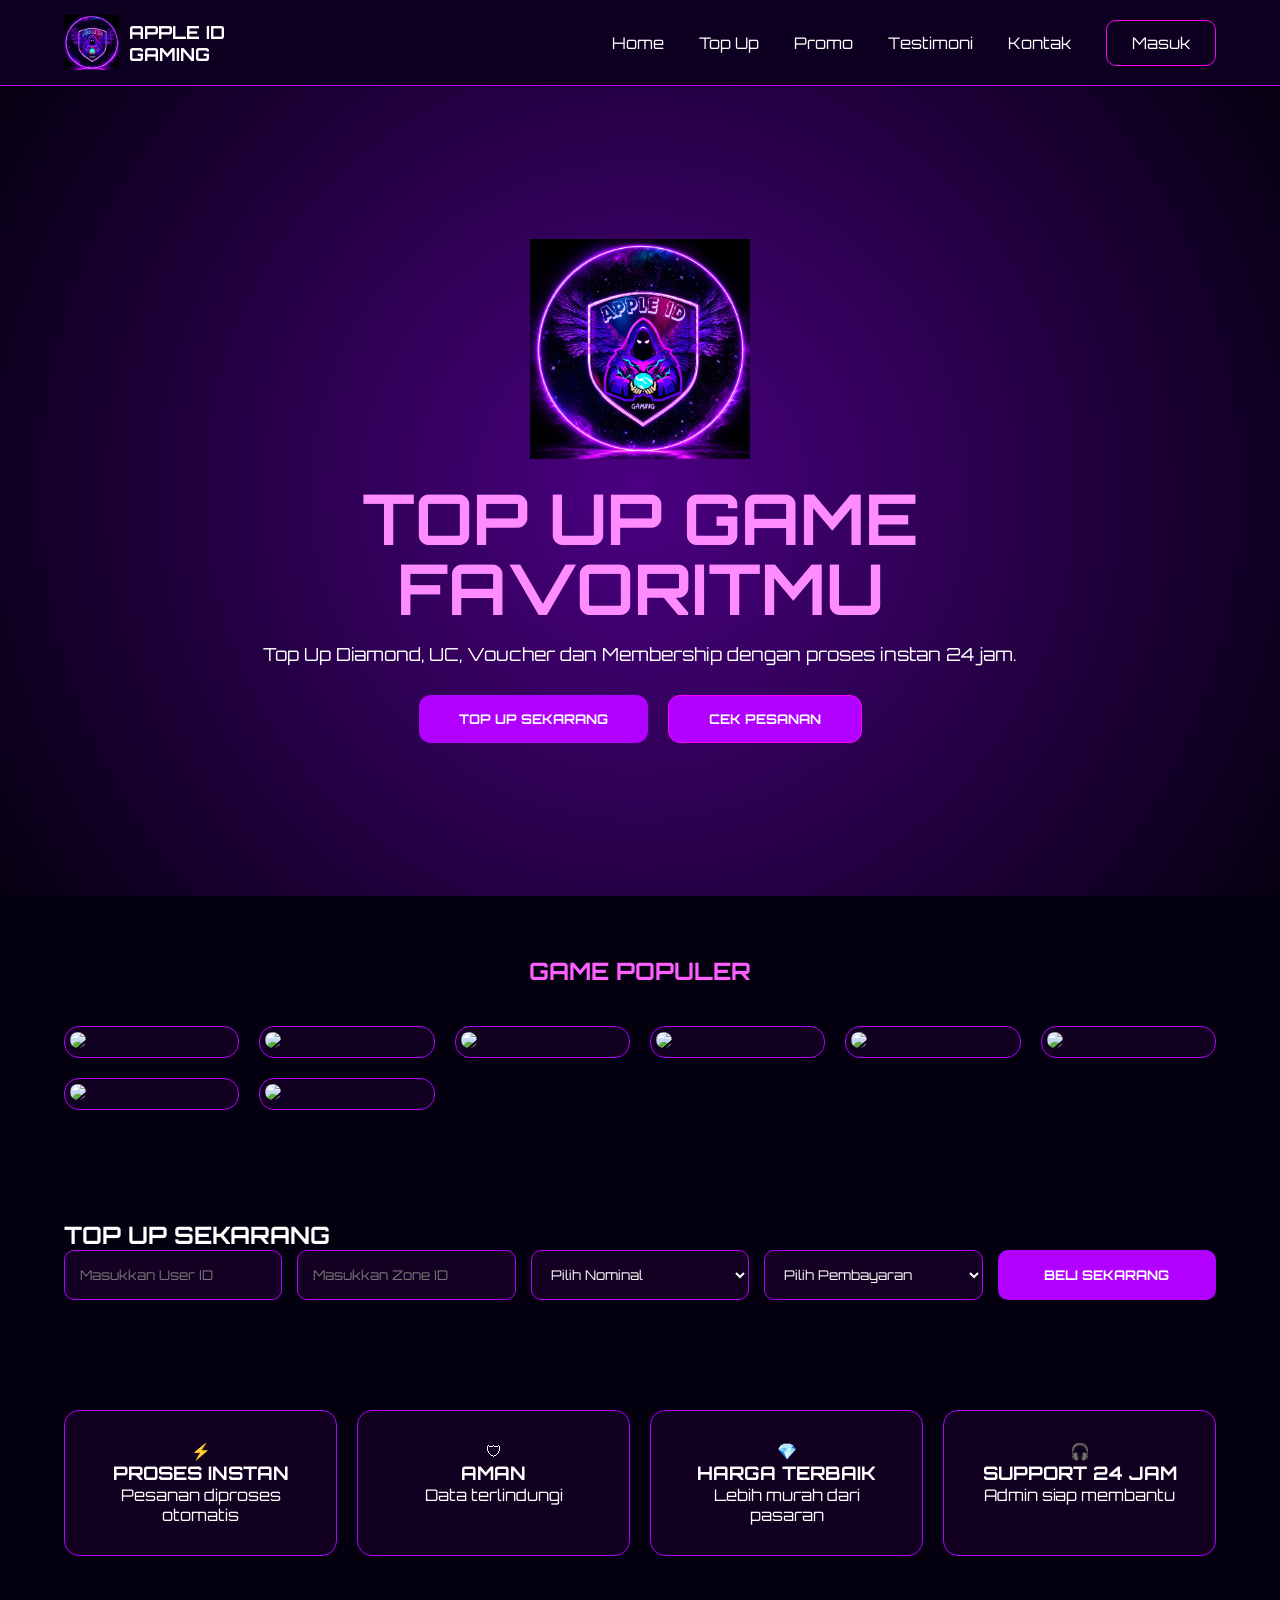
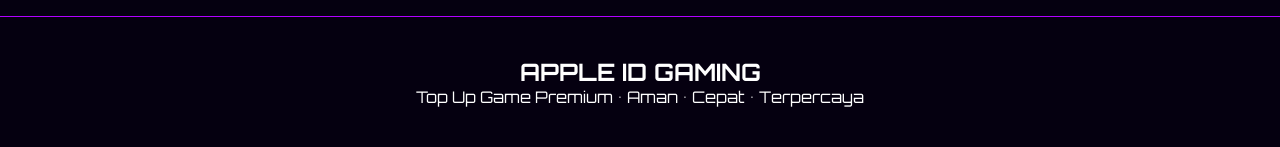
==== index.html @ e7bb49c7 "Add alt attributes to images for accessibility" ====
<!DOCTYPE html>
<html lang="id">
<head>
<meta charset="UTF-8">
<meta name="viewport" content="width=device-width, initial-scale=1.0">

<title>Apple ID Gaming</title>

<link rel="stylesheet" href="style.css">

<link href="https://fonts.googleapis.com/css2?family=Orbitron:wght@400;600;700&display=swap" rel="stylesheet">
</head>

<body>

<header>

<div class="logo">
<img src="images/logo.png" alt="Apple ID Gaming">
<span>APPLE ID<br>GAMING</span>
</div>

<nav id="menu">

<a href="#">Home</a>
<a href="#game">Top Up</a>
<a href="#promo">Promo</a>
<a href="#testimoni">Testimoni</a>
<a href="#kontak">Kontak</a>

<a href="login.html" class="login-btn">
Masuk
</a>

</nav>

<div class="hamburger" id="hamburger">
☰
</div>

</header>
<section class="hero">

<div class="hero-bg"></div>

<div class="hero-content">

<img src="images/logo.png" class="hero-logo" alt="Apple ID Gaming">

<h1>
TOP UP GAME<br>
FAVORITMU
</h1>

<p>
Top Up Diamond, UC, Voucher dan Membership
dengan proses instan 24 jam.
</p>

<div class="hero-btn">
<button onclick="location.href='#game'">
TOP UP SEKARANG
</button>

<button class="secondary">
CEK PESANAN
</button>
</div>

</div>

</section>


</div>

</section>

<section id="game" class="game-section">

<h2>GAME POPULER</h2>

<div class="game-grid">

<div class="game-card">
<img src="images/mlbb.jpg">
</div>

<div class="game-card">
<img src="images/ff.jpg">
</div>

<div class="game-card">
<img src="images/pubg.jpg">
</div>

<div class="game-card">
<img src="images/hok.jpg">
</div>

<div class="game-card">
<img src="images/valorant.jpg">
</div>

<div class="game-card">
<img src="images/genshin.jpg">
</div>

<div class="game-card">
<img src="images/codm.jpg">
</div>

<div class="game-card">
<img src="images/arena.jpg">
</div>

</div>

</section>

<section class="topup-box">

<h2>TOP UP SEKARANG</h2>

<form>

<input type="text" placeholder="Masukkan User ID">

<input type="text" placeholder="Masukkan Zone ID">

<select>
<option>Pilih Nominal</option>
<option>86 Diamond</option>
<option>172 Diamond</option>
<option>257 Diamond</option>
</select>

<select>
<option>Pilih Pembayaran</option>
<option>DANA</option>
<option>OVO</option>
<option>QRIS</option>
<option>Gopay</option>
</select>

<button type="submit">
BELI SEKARANG
</button>

</form>

</section>

<section class="features">

<div class="feature">
⚡
<h3>PROSES INSTAN</h3>
<p>Pesanan diproses otomatis</p>
</div>

<div class="feature">
🛡
<h3>AMAN</h3>
<p>Data terlindungi</p>
</div>

<div class="feature">
💎
<h3>HARGA TERBAIK</h3>
<p>Lebih murah dari pasaran</p>
</div>

<div class="feature">
🎧
<h3>SUPPORT 24 JAM</h3>
<p>Admin siap membantu</p>
</div>

</section>

<footer>

<h2>APPLE ID GAMING</h2>

<p>
Top Up Game Premium • Aman • Cepat • Terpercaya
</p>

</footer>

<script>

const hamburger =
document.getElementById("hamburger");

const menu =
document.getElementById("menu");

hamburger.onclick = () =>{
menu.classList.toggle("active");
}

</script>

</body>
</html>
---- style.css ----
*{
margin:0;
padding:0;
box-sizing:border-box;
font-family:'Orbitron',sans-serif;
}

body{
background:#050010;
color:white;
overflow-x:hidden;
}

header{
position:sticky;
top:0;
z-index:999;
display:flex;
justify-content:space-between;
align-items:center;
padding:15px 5%;
background:rgba(15,0,35,.95);
backdrop-filter:blur(10px);
border-bottom:1px solid #b100ff;
}

.logo{
display:flex;
align-items:center;
gap:10px;
}

.logo img{
width:55px;
}

.logo span{
font-size:18px;
font-weight:700;
}

nav{
display:flex;
gap:35px;
align-items:center;
}

nav a{
text-decoration:none;
color:white;
transition:.3s;
}

nav a:hover{
color:#ff4dff;
}

.login-btn{
padding:12px 25px;
border:1px solid #ff00ff;
border-radius:10px;
}

.hero{
min-height:90vh;
display:flex;
justify-content:center;
align-items:center;
text-align:center;
padding:50px;
background:
radial-gradient(circle,#4b0082,#050010);
}

.hero-logo{
width:220px;
margin-bottom:20px;
}

.hero h1{
font-size:70px;
line-height:1;
color:#ff8cff;
}

.hero p{
margin-top:20px;
font-size:18px;
}

.hero-btn{
margin-top:30px;
display:flex;
gap:20px;
justify-content:center;
flex-wrap:wrap;
}

.hero button{
padding:15px 40px;
border:none;
border-radius:12px;
cursor:pointer;
background:#b100ff;
color:white;
font-weight:bold;
}

.secondary{
background:transparent;
border:1px solid #ff00ff !important;
}

.game-section{
padding:60px 5%;
}

.game-section h2{
text-align:center;
margin-bottom:40px;
color:#ff5fff;
}

.game-grid{
display:grid;
grid-template-columns:
repeat(auto-fit,minmax(150px,1fr));
gap:20px;
}

.game-card{
background:#120020;
padding:5px;
border-radius:15px;
border:1px solid #b100ff;
transition:.3s;
}

.game-card:hover{
transform:translateY(-8px);
box-shadow:0 0 20px #b100ff;
}

.game-card img{
width:100%;
border-radius:10px;
}

.topup-box{
padding:50px 5%;
}

.topup-box form{
display:grid;
grid-template-columns:
repeat(auto-fit,minmax(200px,1fr));
gap:15px;
}

.topup-box input,
.topup-box select{
padding:15px;
background:#130022;
border:1px solid #b100ff;
color:white;
border-radius:10px;
}

.topup-box button{
background:#b100ff;
border:none;
color:white;
font-weight:bold;
border-radius:10px;
cursor:pointer;
}

.features{
padding:60px 5%;
display:grid;
grid-template-columns:
repeat(auto-fit,minmax(250px,1fr));
gap:20px;
}

.feature{
background:#120020;
padding:30px;
border-radius:15px;
border:1px solid #b100ff;
text-align:center;
}

footer{
padding:40px;
text-align:center;
border-top:1px solid #b100ff;
}

.login-container{
height:100vh;
display:flex;
justify-content:center;
align-items:center;
}

.login-box{
width:400px;
max-width:90%;
background:#120020;
padding:40px;
border-radius:20px;
border:1px solid #b100ff;
}

.login-box form{
display:flex;
flex-direction:column;
gap:15px;
margin-top:20px;
}

.login-box input{
padding:15px;
background:#090012;
border:1px solid #b100ff;
color:white;
border-radius:10px;
}

.login-box button{
padding:15px;
background:#b100ff;
border:none;
color:white;
font-weight:bold;
border-radius:10px;
}

.hamburger{
display:none;
font-size:30px;
cursor:pointer;
}

@media(max-width:768px){

.hamburger{
display:block;
}

nav{
position:absolute;
top:80px;
left:0;
width:100%;
background:#10001f;
flex-direction:column;
padding:20px;
display:none;
}

nav.active{
display:flex;
}

.hero h1{
font-size:42px;
}

.hero-logo{
width:150px;
}

}
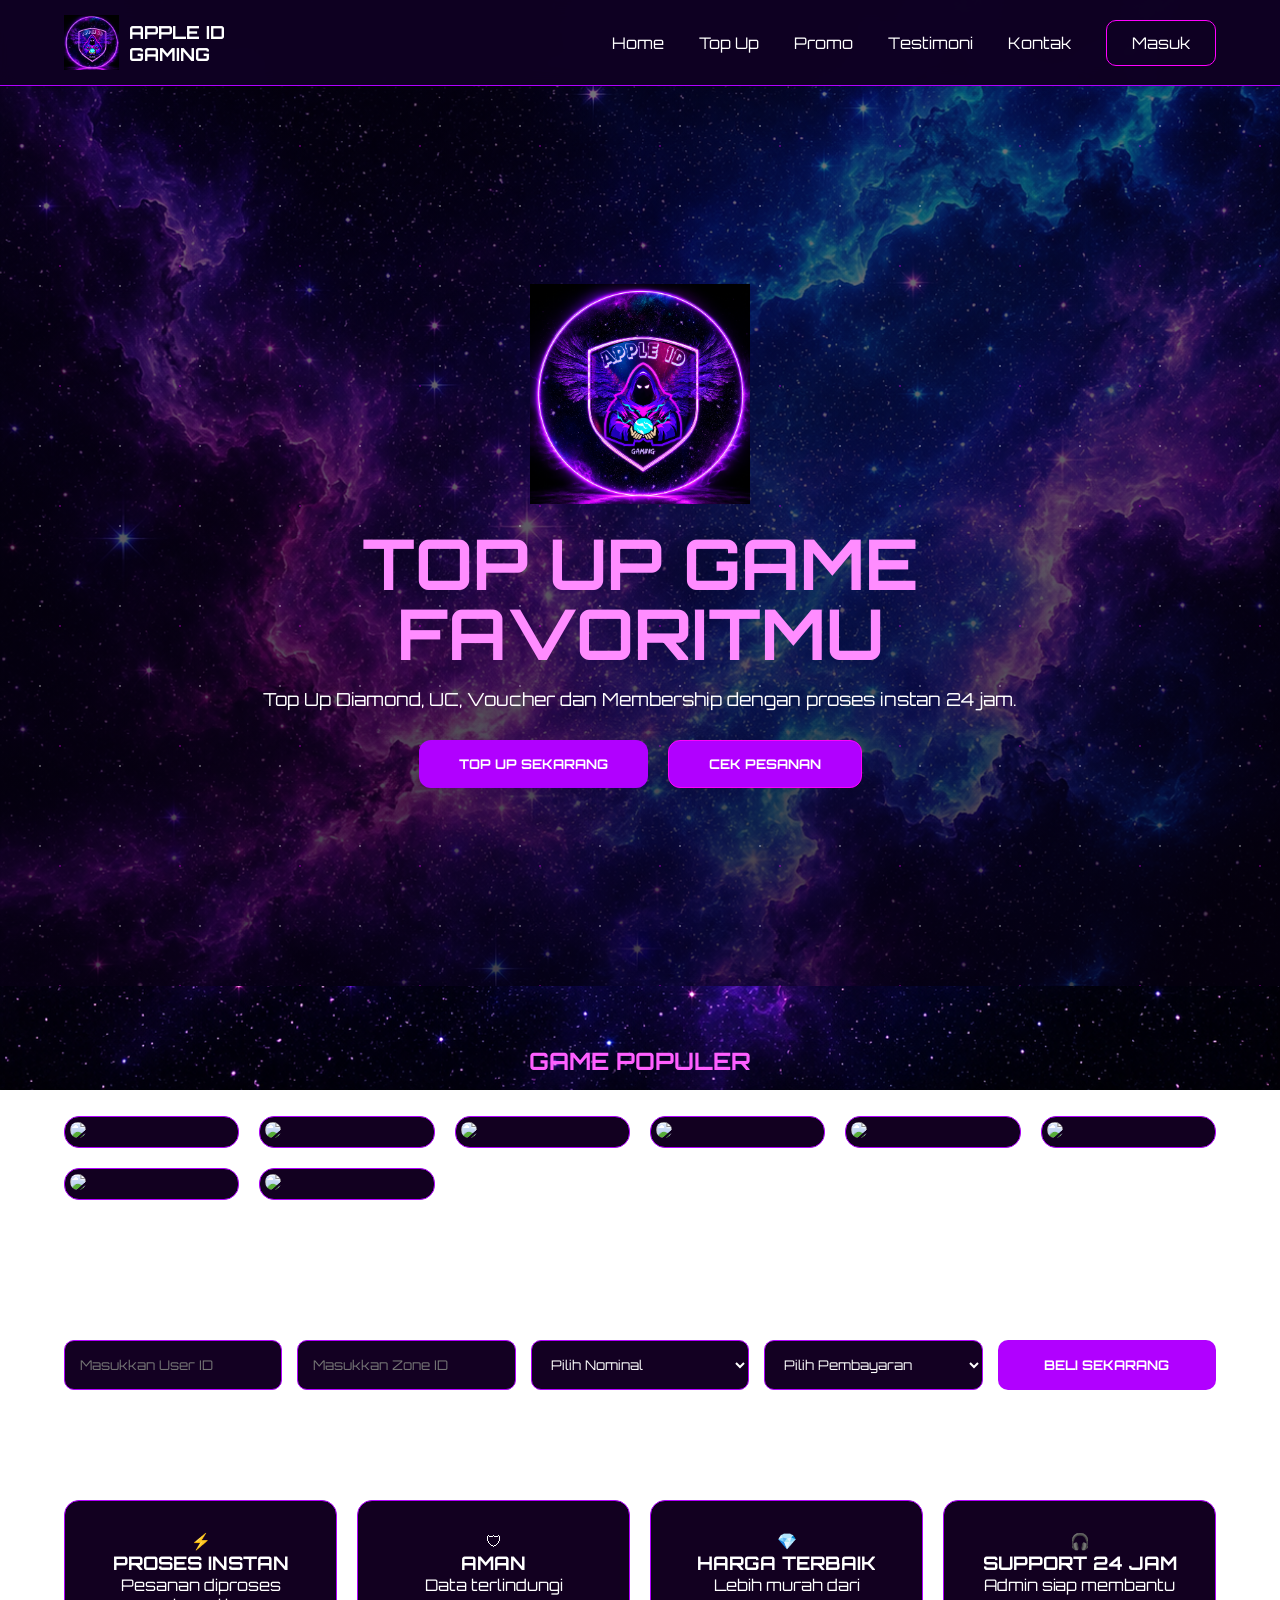
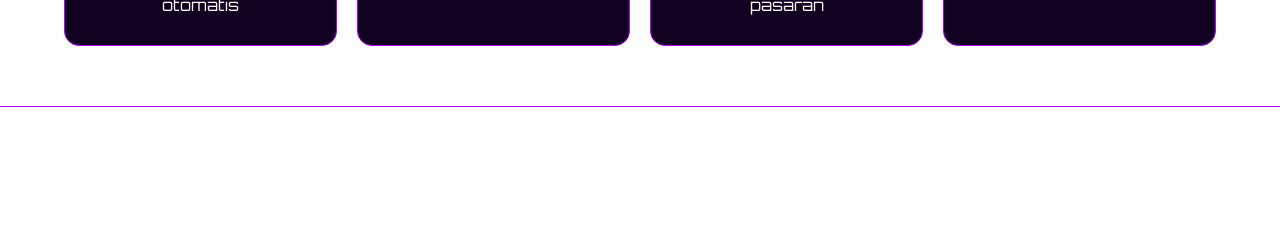
==== commit 5e0918d0: "Clean up hero section in index.html Removed unnecessary div elements from the hero section." ====
--- a/index.html
+++ b/index.html
@@ -41,8 +41,6 @@
 </header>
 <section class="hero">
 
-<div class="hero-bg"></div>
-
 <div class="hero-content">
 
 <img src="images/logo.png" class="hero-logo" alt="Apple ID Gaming">
@@ -66,14 +64,7 @@
 CEK PESANAN
 </button>
 </div>
-
-</div>
-
-</section>
-
-
-</div>
-
+  
 </section>
 
 <section id="game" class="game-section">
--- a/style.css
+++ b/style.css
@@ -6,11 +6,23 @@
 }
 
 body{
-background:#050010;
-color:white;
-overflow-x:hidden;
-}
-
+    margin:0;
+    padding:0;
+    color:#fff;
+    overflow-x:hidden;
+
+    background:
+    linear-gradient(
+        rgba(5,0,15,0.88),
+        rgba(10,0,30,0.92)
+    ),
+    url("images/bg-galaxy.png");
+
+    background-size:cover;
+    background-position:center;
+    background-repeat:no-repeat;
+    background-attachment:fixed;
+}
 header{
 position:sticky;
 top:0;
@@ -265,11 +277,177 @@
 }
 
 .hero h1{
-font-size:42px;
-}
-
+    font-size:clamp(40px,8vw,90px);
+    font-weight:700;
+
+    color:#ffd6ff;
+
+    text-shadow:
+    0 0 10px #ff00ff,
+    0 0 20px #ff00ff,
+    0 0 40px #ff00ff;
+}
 .hero-logo{
 width:150px;
 }
 
 }
+.hero{
+    position:relative;
+    min-height:100vh;
+
+    display:flex;
+    justify-content:center;
+    align-items:center;
+    text-align:center;
+
+    background:
+    linear-gradient(
+        rgba(5,0,15,.55),
+        rgba(5,0,15,.75)
+    ),
+    url("images/bg-galaxy.png");
+
+    background-size:cover;
+    background-position:center;
+    background-repeat:no-repeat;
+
+    overflow:hidden;
+}
+.hero::before{
+    content:"";
+    position:absolute;
+    inset:0;
+
+    background-image:
+    radial-gradient(#ffffff 1px, transparent 1px),
+    radial-gradient(#ff00ff 1px, transparent 1px);
+
+    background-size:80px 80px,120px 120px;
+
+    opacity:.3;
+
+    animation:starsMove 60s linear infinite;
+}
+
+@keyframes starsMove{
+    from{
+        transform:translateY(0);
+    }
+    to{
+        transform:translateY(-500px);
+    }
+}
+:root{
+    --primary:#c800ff;
+    --secondary:#ff4dff;
+}
+
+.glow-border{
+    border:1px solid var(--primary);
+
+    box-shadow:
+    0 0 10px rgba(200,0,255,.5),
+    0 0 20px rgba(200,0,255,.3);
+}
+<div class="planet planet1"></div>
+<div class="planet planet2"></div>
+<div class="planet planet3"></div>
+<div class="planet planet4"></div>
+.planet{
+    position:absolute;
+    border-radius:50%;
+
+    background:
+    radial-gradient(circle at 30% 30%,
+    #ffffff,
+    #ff00ff 40%,
+    #4b0082);
+
+    box-shadow:
+    0 0 20px #ff00ff,
+    0 0 50px #ff00ff;
+}
+
+.planet1{
+    width:90px;
+    height:90px;
+    top:15%;
+    left:8%;
+}
+
+.planet2{
+    width:70px;
+    height:70px;
+    top:18%;
+    right:10%;
+}
+
+.planet3{
+    width:110px;
+    height:110px;
+    bottom:25%;
+    right:15%;
+}
+
+.planet4{
+    width:60px;
+    height:60px;
+    bottom:30%;
+    left:10%;
+}
+.hero-bg{
+position:absolute;
+top:0;
+left:0;
+width:100%;
+height:100%;
+background:
+linear-gradient(
+rgba(5,0,15,.75),
+rgba(5,0,15,.85)
+),
+url("images/bg-logo.png");
+background-size:cover;
+background-position:center;
+background-repeat:no-repeat;
+z-index:1;
+}
+
+.hero-content{
+position:relative;
+z-index:2;
+}
+ini
+@keyframes float{
+0%,100%{
+transform:translateY(0);
+}
+50%{
+transform:translateY(-15px);
+}
+}
+.login-container{
+height:100vh;
+display:flex;
+justify-content:center;
+align-items:center;
+
+background:
+linear-gradient(
+rgba(5,0,15,.85),
+rgba(5,0,15,.9)
+),
+url("images/bg-logo.png");
+
+background-size:cover;
+background-position:center;
+}
+.login-logo{
+width:120px;
+display:block;
+margin:0 auto 20px;
+filter:
+drop-shadow(0 0 10px #ff00ff)
+drop-shadow(0 0 30px #ff00ff);
+}
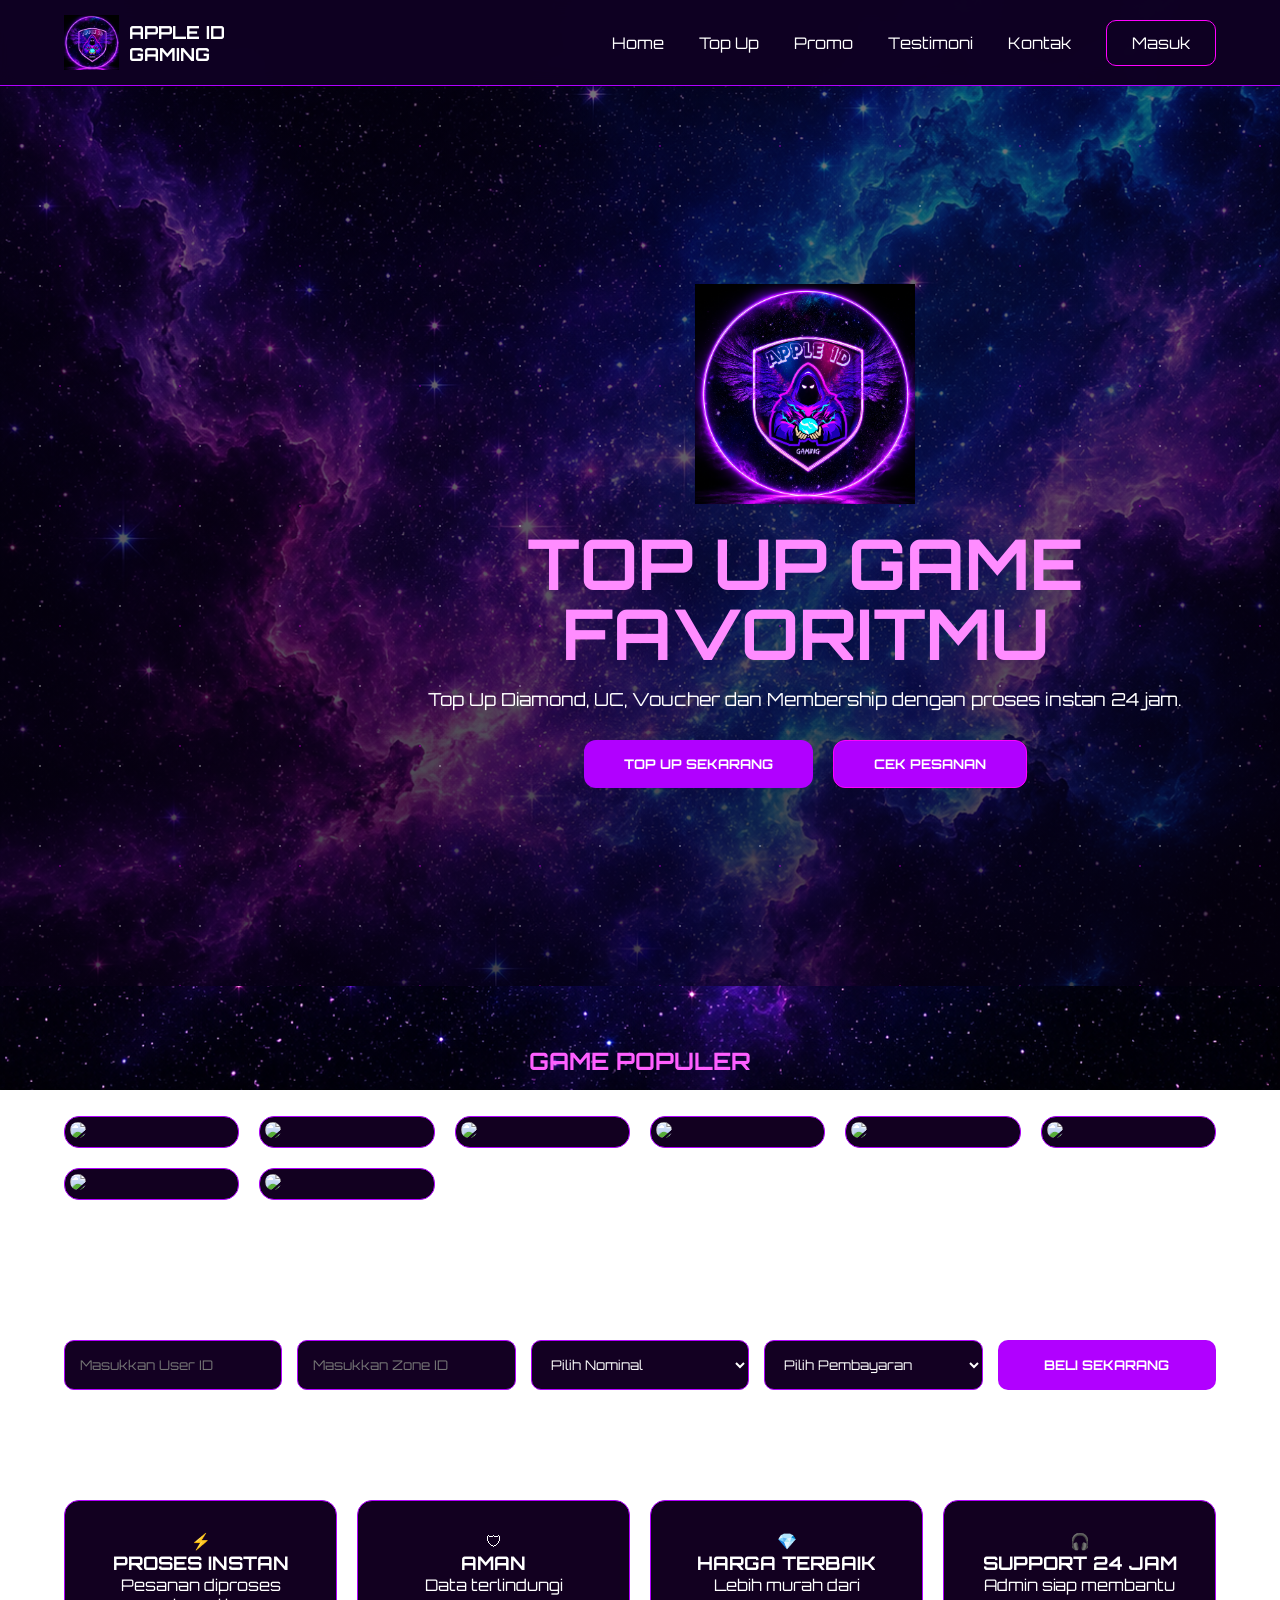
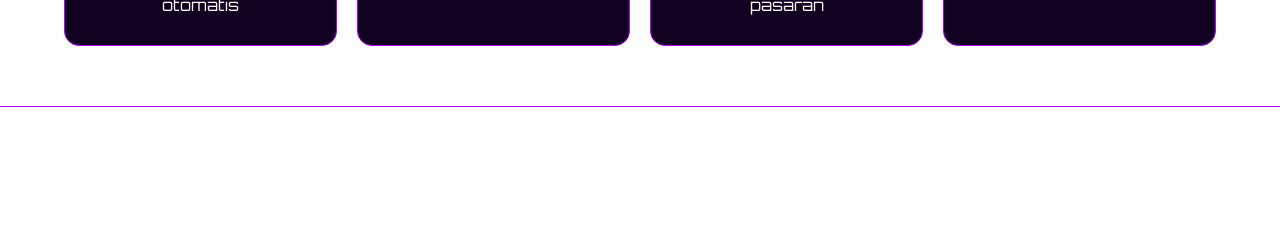
==== commit f95abe89: "Add planet divs to the hero section" ====
--- a/index.html
+++ b/index.html
@@ -40,7 +40,11 @@
 
 </header>
 <section class="hero">
-
+<div class="planet planet1"></div>
+<div class="planet planet2"></div>
+<div class="planet planet3"></div>
+<div class="planet planet4"></div>
+  
 <div class="hero-content">
 
 <img src="images/logo.png" class="hero-logo" alt="Apple ID Gaming">
--- a/style.css
+++ b/style.css
@@ -350,32 +350,25 @@
     0 0 10px rgba(200,0,255,.5),
     0 0 20px rgba(200,0,255,.3);
 }
-<div class="planet planet1"></div>
-<div class="planet planet2"></div>
-<div class="planet planet3"></div>
-<div class="planet planet4"></div>
-.planet{
+
+.planet1{
+    width:90px;
+    height:90px;
+    top:15%;
+    left:8%;
+}
+planet{
     position:absolute;
     border-radius:50%;
-
     background:
     radial-gradient(circle at 30% 30%,
     #ffffff,
     #ff00ff 40%,
     #4b0082);
-
     box-shadow:
     0 0 20px #ff00ff,
     0 0 50px #ff00ff;
 }
-
-.planet1{
-    width:90px;
-    height:90px;
-    top:15%;
-    left:8%;
-}
-
 .planet2{
     width:70px;
     height:70px;
@@ -402,15 +395,18 @@
 left:0;
 width:100%;
 height:100%;
+
 background:
 linear-gradient(
 rgba(5,0,15,.75),
 rgba(5,0,15,.85)
 ),
-url("images/bg-logo.png");
+url("images/bg-galaxy.png");
+
 background-size:cover;
 background-position:center;
 background-repeat:no-repeat;
+
 z-index:1;
 }
 
@@ -426,7 +422,6 @@
 50%{
 transform:translateY(-15px);
 }
-}
 .login-container{
 height:100vh;
 display:flex;
@@ -436,12 +431,14 @@
 background:
 linear-gradient(
 rgba(5,0,15,.85),
-rgba(5,0,15,.9)
+rgba(5,0,15,.90)
 ),
-url("images/bg-logo.png");
+url("images/bg-galaxy.png");
 
 background-size:cover;
 background-position:center;
+background-repeat:no-repeat;
+background-attachment:fixed;
 }
 .login-logo{
 width:120px;
@@ -451,3 +448,10 @@
 drop-shadow(0 0 10px #ff00ff)
 drop-shadow(0 0 30px #ff00ff);
 }
+.hero,
+.game-section,
+.topup-box,
+.features,
+footer{
+background:transparent;
+}
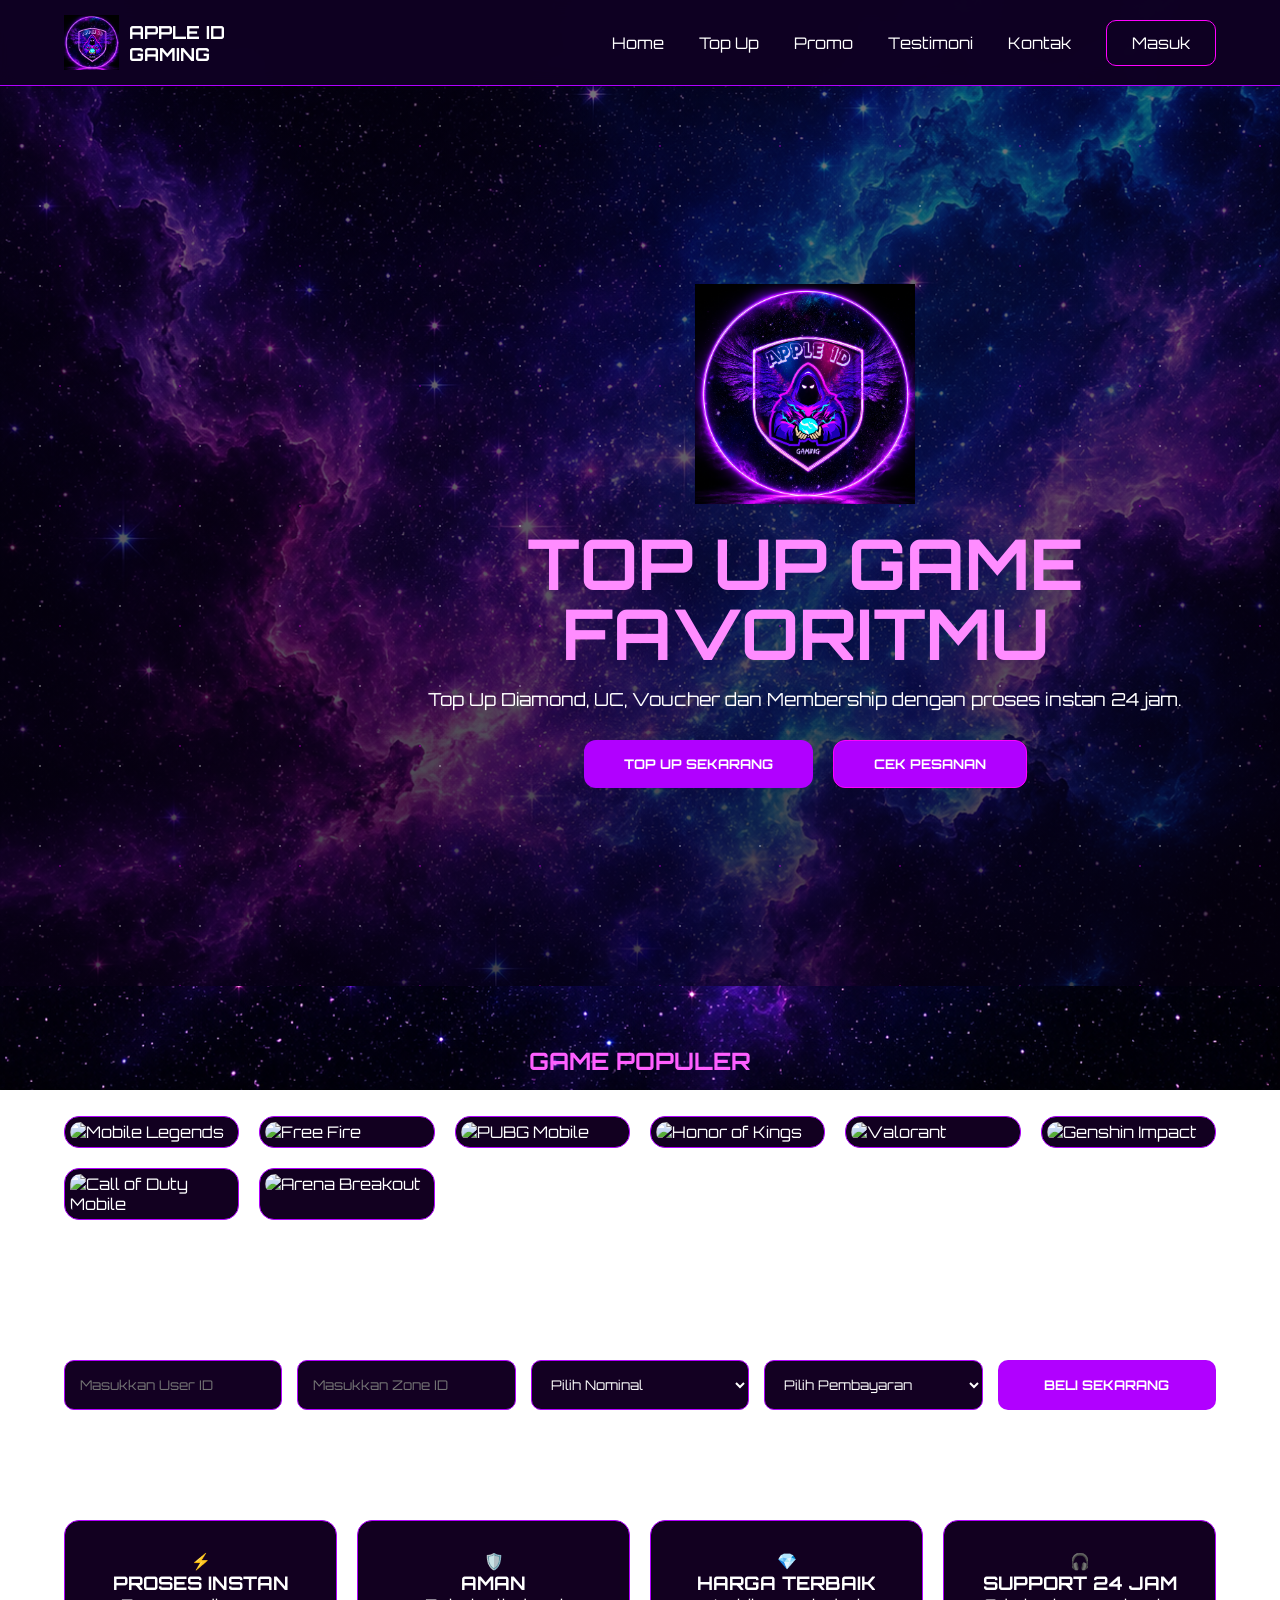
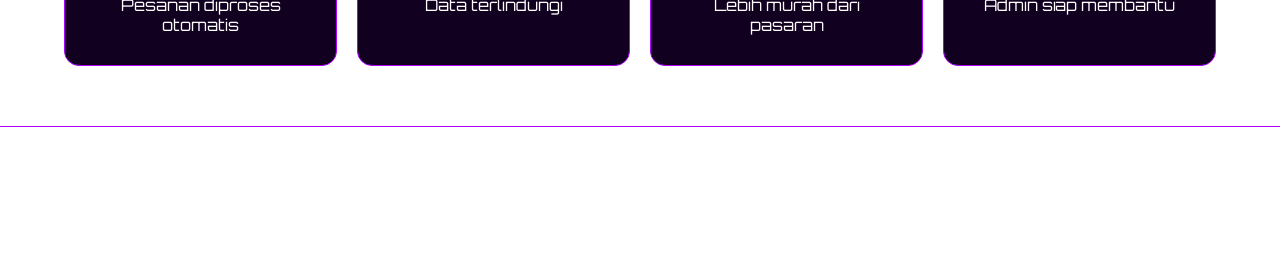
==== commit a4973d80: "Refactor index.html for improved structure and semantics" ====
--- a/index.html
+++ b/index.html
@@ -1,202 +1,238 @@
 <!DOCTYPE html>
 <html lang="id">
+
 <head>
-<meta charset="UTF-8">
-<meta name="viewport" content="width=device-width, initial-scale=1.0">
-
-<title>Apple ID Gaming</title>
-
-<link rel="stylesheet" href="style.css">
-
-<link href="https://fonts.googleapis.com/css2?family=Orbitron:wght@400;600;700&display=swap" rel="stylesheet">
+    <meta charset="UTF-8">
+    <meta name="viewport" content="width=device-width, initial-scale=1.0">
+    <meta name="description" content="Apple ID Gaming - Top Up Game Aman, Cepat, dan Terpercaya 24 Jam">
+    <meta name="keywords" content="Top Up Game, Mobile Legends, Free Fire, PUBG, Valorant">
+    <meta name="author" content="Apple ID Gaming">
+
+    <title>Apple ID Gaming</title>
+
+    <link rel="stylesheet" href="style.css">
+
+    <link
+        href="https://fonts.googleapis.com/css2?family=Orbitron:wght@400;500;600;700&display=swap"
+        rel="stylesheet">
 </head>
 
 <body>
 
-<header>
-
-<div class="logo">
-<img src="images/logo.png" alt="Apple ID Gaming">
-<span>APPLE ID<br>GAMING</span>
-</div>
-
-<nav id="menu">
-
-<a href="#">Home</a>
-<a href="#game">Top Up</a>
-<a href="#promo">Promo</a>
-<a href="#testimoni">Testimoni</a>
-<a href="#kontak">Kontak</a>
-
-<a href="login.html" class="login-btn">
-Masuk
-</a>
-
-</nav>
-
-<div class="hamburger" id="hamburger">
-☰
-</div>
-
-</header>
-<section class="hero">
-<div class="planet planet1"></div>
-<div class="planet planet2"></div>
-<div class="planet planet3"></div>
-<div class="planet planet4"></div>
-  
-<div class="hero-content">
-
-<img src="images/logo.png" class="hero-logo" alt="Apple ID Gaming">
-
-<h1>
-TOP UP GAME<br>
-FAVORITMU
-</h1>
-
-<p>
-Top Up Diamond, UC, Voucher dan Membership
-dengan proses instan 24 jam.
-</p>
-
-<div class="hero-btn">
-<button onclick="location.href='#game'">
-TOP UP SEKARANG
-</button>
-
-<button class="secondary">
-CEK PESANAN
-</button>
-</div>
-  
-</section>
-
-<section id="game" class="game-section">
-
-<h2>GAME POPULER</h2>
-
-<div class="game-grid">
-
-<div class="game-card">
-<img src="images/mlbb.jpg">
-</div>
-
-<div class="game-card">
-<img src="images/ff.jpg">
-</div>
-
-<div class="game-card">
-<img src="images/pubg.jpg">
-</div>
-
-<div class="game-card">
-<img src="images/hok.jpg">
-</div>
-
-<div class="game-card">
-<img src="images/valorant.jpg">
-</div>
-
-<div class="game-card">
-<img src="images/genshin.jpg">
-</div>
-
-<div class="game-card">
-<img src="images/codm.jpg">
-</div>
-
-<div class="game-card">
-<img src="images/arena.jpg">
-</div>
-
-</div>
-
-</section>
-
-<section class="topup-box">
-
-<h2>TOP UP SEKARANG</h2>
-
-<form>
-
-<input type="text" placeholder="Masukkan User ID">
-
-<input type="text" placeholder="Masukkan Zone ID">
-
-<select>
-<option>Pilih Nominal</option>
-<option>86 Diamond</option>
-<option>172 Diamond</option>
-<option>257 Diamond</option>
-</select>
-
-<select>
-<option>Pilih Pembayaran</option>
-<option>DANA</option>
-<option>OVO</option>
-<option>QRIS</option>
-<option>Gopay</option>
-</select>
-
-<button type="submit">
-BELI SEKARANG
-</button>
-
-</form>
-
-</section>
-
-<section class="features">
-
-<div class="feature">
-⚡
-<h3>PROSES INSTAN</h3>
-<p>Pesanan diproses otomatis</p>
-</div>
-
-<div class="feature">
-🛡
-<h3>AMAN</h3>
-<p>Data terlindungi</p>
-</div>
-
-<div class="feature">
-💎
-<h3>HARGA TERBAIK</h3>
-<p>Lebih murah dari pasaran</p>
-</div>
-
-<div class="feature">
-🎧
-<h3>SUPPORT 24 JAM</h3>
-<p>Admin siap membantu</p>
-</div>
-
-</section>
-
-<footer>
-
-<h2>APPLE ID GAMING</h2>
-
-<p>
-Top Up Game Premium • Aman • Cepat • Terpercaya
-</p>
-
-</footer>
-
-<script>
-
-const hamburger =
-document.getElementById("hamburger");
-
-const menu =
-document.getElementById("menu");
-
-hamburger.onclick = () =>{
-menu.classList.toggle("active");
-}
-
-</script>
+    <!-- HEADER -->
+    <header>
+        <div class="logo">
+            <img src="images/logo.png" alt="Apple ID Gaming Logo">
+            <span>
+                APPLE ID<br>
+                GAMING
+            </span>
+        </div>
+
+        <nav id="menu">
+            <a href="#">Home</a>
+            <a href="#game">Top Up</a>
+            <a href="#promo">Promo</a>
+            <a href="#testimoni">Testimoni</a>
+            <a href="#kontak">Kontak</a>
+
+            <a href="login.html" class="login-btn">
+                Masuk
+            </a>
+        </nav>
+
+        <button
+            class="hamburger"
+            id="hamburger"
+            aria-label="Buka Menu">
+            ☰
+        </button>
+    </header>
+
+    <!-- HERO -->
+    <section class="hero">
+
+        <div class="planet planet1"></div>
+        <div class="planet planet2"></div>
+        <div class="planet planet3"></div>
+        <div class="planet planet4"></div>
+
+        <div class="hero-content">
+
+            <img
+                src="images/logo.png"
+                class="hero-logo"
+                alt="Apple ID Gaming">
+
+            <h1>
+                TOP UP GAME <br>
+                FAVORITMU
+            </h1>
+
+            <p>
+                Top Up Diamond, UC, Voucher dan Membership
+                dengan proses instan 24 jam.
+            </p>
+
+            <div class="hero-btn">
+
+                <button
+                    type="button"
+                    onclick="location.href='#game'">
+                    TOP UP SEKARANG
+                </button>
+
+                <button
+                    type="button"
+                    class="secondary">
+                    CEK PESANAN
+                </button>
+
+            </div>
+
+        </div>
+
+    </section>
+
+    <!-- GAME -->
+    <section id="game" class="game-section">
+
+        <h2>GAME POPULER</h2>
+
+        <div class="game-grid">
+
+            <div class="game-card">
+                <img src="images/mlbb.jpg" alt="Mobile Legends">
+            </div>
+
+            <div class="game-card">
+                <img src="images/ff.jpg" alt="Free Fire">
+            </div>
+
+            <div class="game-card">
+                <img src="images/pubg.jpg" alt="PUBG Mobile">
+            </div>
+
+            <div class="game-card">
+                <img src="images/hok.jpg" alt="Honor of Kings">
+            </div>
+
+            <div class="game-card">
+                <img src="images/valorant.jpg" alt="Valorant">
+            </div>
+
+            <div class="game-card">
+                <img src="images/genshin.jpg" alt="Genshin Impact">
+            </div>
+
+            <div class="game-card">
+                <img src="images/codm.jpg" alt="Call of Duty Mobile">
+            </div>
+
+            <div class="game-card">
+                <img src="images/arena.jpg" alt="Arena Breakout">
+            </div>
+
+        </div>
+
+    </section>
+
+    <!-- TOP UP -->
+    <section class="topup-box">
+
+        <h2>TOP UP SEKARANG</h2>
+
+        <form action="#" method="post">
+
+            <input
+                type="text"
+                name="userid"
+                placeholder="Masukkan User ID"
+                required>
+
+            <input
+                type="text"
+                name="zoneid"
+                placeholder="Masukkan Zone ID"
+                required>
+
+            <select name="nominal" required>
+                <option value="">Pilih Nominal</option>
+                <option>86 Diamond</option>
+                <option>172 Diamond</option>
+                <option>257 Diamond</option>
+            </select>
+
+            <select name="payment" required>
+                <option value="">Pilih Pembayaran</option>
+                <option>DANA</option>
+                <option>OVO</option>
+                <option>QRIS</option>
+                <option>GoPay</option>
+            </select>
+
+            <button type="submit">
+                BELI SEKARANG
+            </button>
+
+        </form>
+
+    </section>
+
+    <!-- FEATURES -->
+    <section class="features">
+
+        <div class="feature">
+            <div class="feature-icon">⚡</div>
+            <h3>PROSES INSTAN</h3>
+            <p>Pesanan diproses otomatis</p>
+        </div>
+
+        <div class="feature">
+            <div class="feature-icon">🛡️</div>
+            <h3>AMAN</h3>
+            <p>Data terlindungi</p>
+        </div>
+
+        <div class="feature">
+            <div class="feature-icon">💎</div>
+            <h3>HARGA TERBAIK</h3>
+            <p>Lebih murah dari pasaran</p>
+        </div>
+
+        <div class="feature">
+            <div class="feature-icon">🎧</div>
+            <h3>SUPPORT 24 JAM</h3>
+            <p>Admin siap membantu</p>
+        </div>
+
+    </section>
+
+    <!-- FOOTER -->
+    <footer id="kontak">
+
+        <h2>APPLE ID GAMING</h2>
+
+        <p>
+            Top Up Game Premium • Aman • Cepat • Terpercaya
+        </p>
+
+        <p>
+            © 2026 Apple ID Gaming. All Rights Reserved.
+        </p>
+
+    </footer>
+
+    <!-- JAVASCRIPT -->
+    <script>
+        const hamburger = document.getElementById("hamburger");
+        const menu = document.getElementById("menu");
+
+        hamburger.addEventListener("click", () => {
+            menu.classList.toggle("active");
+        });
+    </script>
 
 </body>
+
 </html>
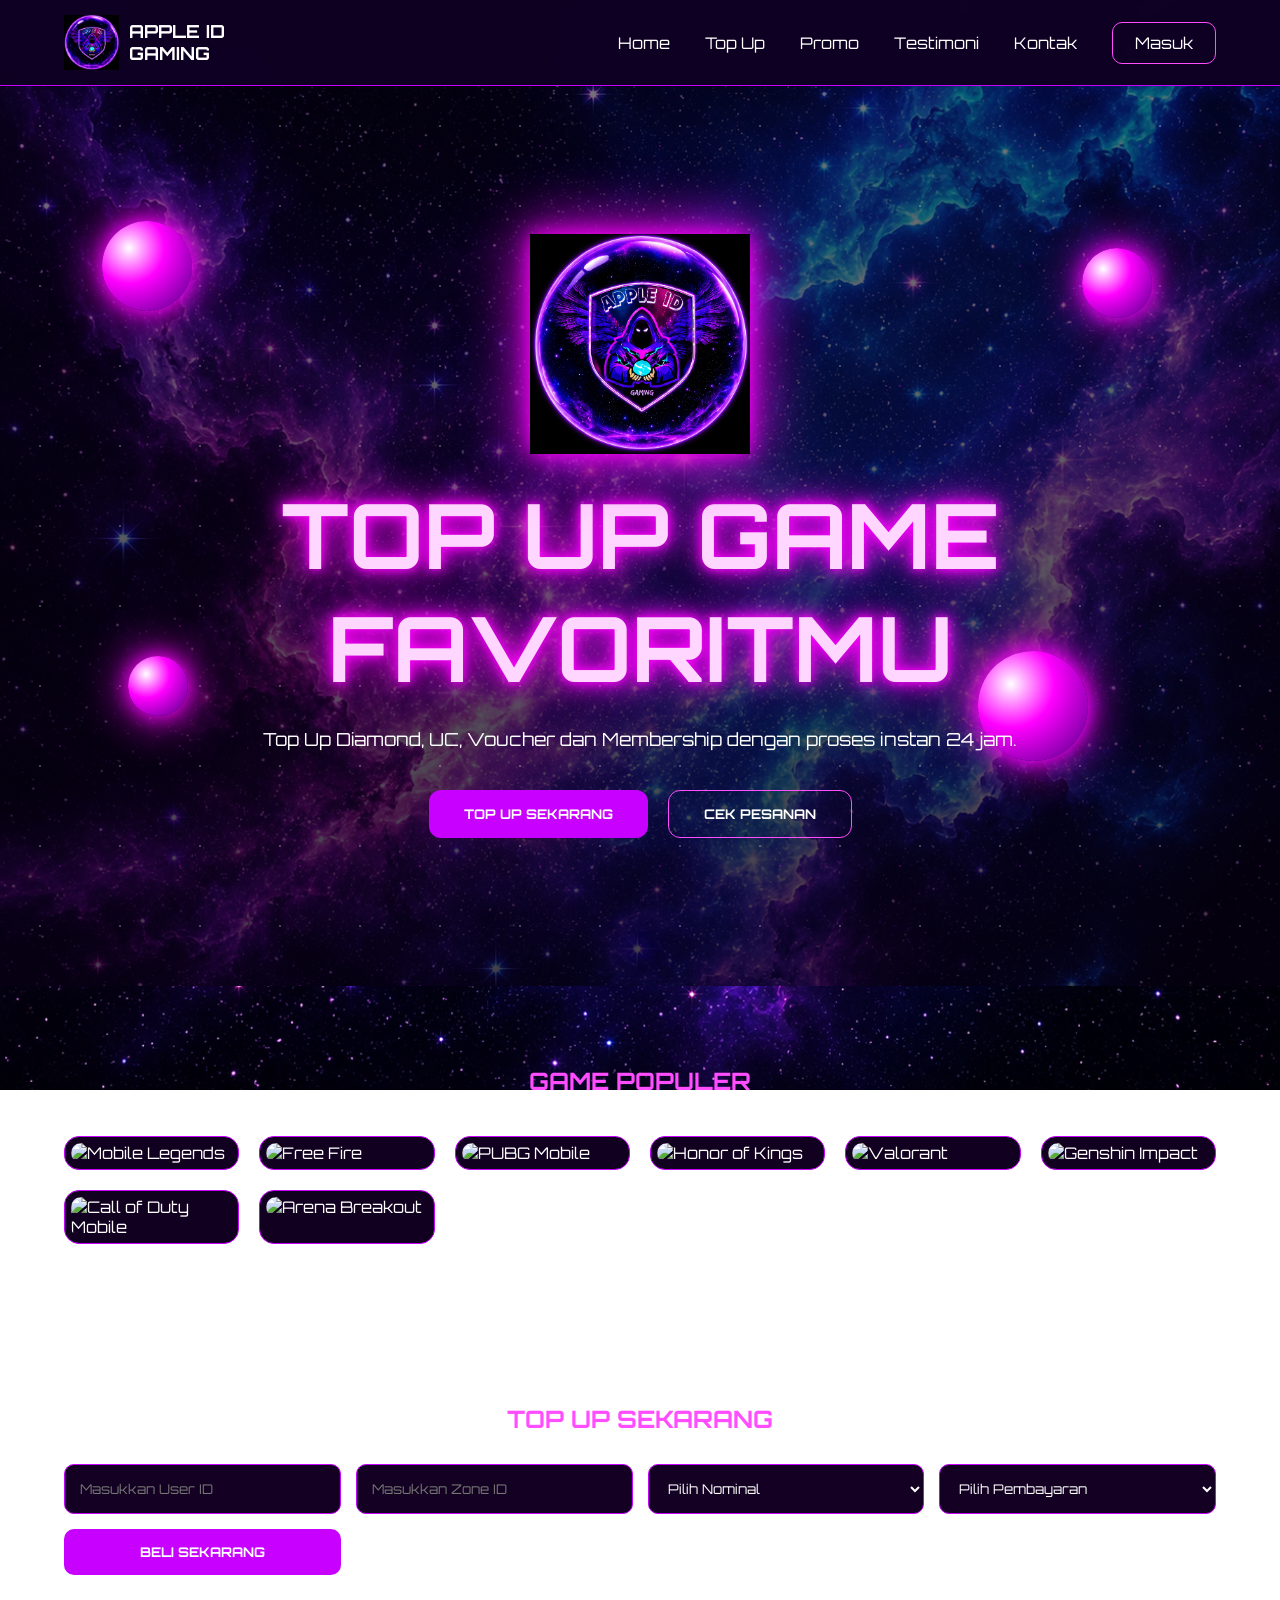
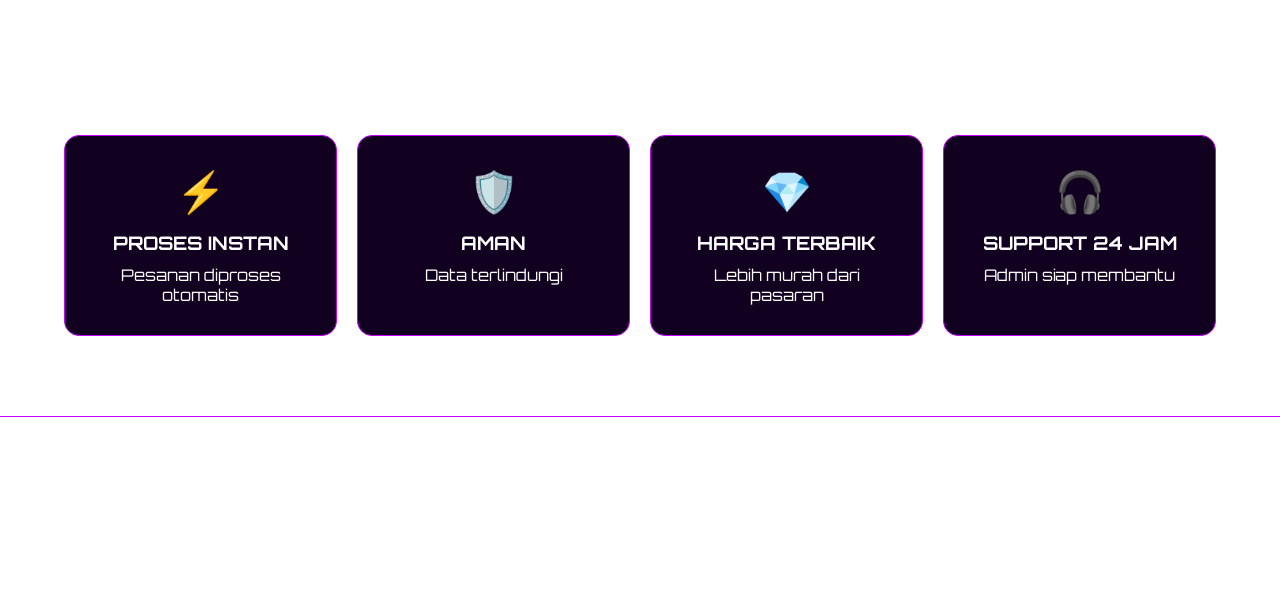
==== commit 0f7089ce: "Replace logo image with logo-bubble.png" ====
--- a/index.html
+++ b/index.html
@@ -22,7 +22,7 @@
     <!-- HEADER -->
     <header>
         <div class="logo">
-            <img src="images/logo.png" alt="Apple ID Gaming Logo">
+            <img src="images/logo-bubble.png" alt="Apple ID Gaming Logo">
             <span>
                 APPLE ID<br>
                 GAMING
@@ -60,7 +60,7 @@
         <div class="hero-content">
 
             <img
-                src="images/logo.png"
+                src="images/logo-bubble.png"
                 class="hero-logo"
                 alt="Apple ID Gaming">
 
--- a/style.css
+++ b/style.css
@@ -1,14 +1,31 @@
+/* =========================
+   APPLE ID GAMING
+   STYLE.CSS FINAL
+========================= */
+
+:root{
+    --primary:#c800ff;
+    --secondary:#ff4dff;
+    --dark:#050010;
+    --card:#120020;
+    --white:#ffffff;
+}
+
+/* RESET */
+
 *{
-margin:0;
-padding:0;
-box-sizing:border-box;
-font-family:'Orbitron',sans-serif;
-}
-
-body{
     margin:0;
     padding:0;
-    color:#fff;
+    box-sizing:border-box;
+    font-family:'Orbitron',sans-serif;
+}
+
+html{
+    scroll-behavior:smooth;
+}
+
+body{
+    color:var(--white);
     overflow-x:hidden;
 
     background:
@@ -23,283 +40,86 @@
     background-repeat:no-repeat;
     background-attachment:fixed;
 }
+
+/* HEADER */
+
 header{
-position:sticky;
-top:0;
-z-index:999;
-display:flex;
-justify-content:space-between;
-align-items:center;
-padding:15px 5%;
-background:rgba(15,0,35,.95);
-backdrop-filter:blur(10px);
-border-bottom:1px solid #b100ff;
+    position:sticky;
+    top:0;
+    z-index:999;
+
+    display:flex;
+    justify-content:space-between;
+    align-items:center;
+
+    padding:15px 5%;
+
+    background:rgba(15,0,35,.95);
+    backdrop-filter:blur(10px);
+
+    border-bottom:1px solid var(--primary);
 }
 
 .logo{
-display:flex;
-align-items:center;
-gap:10px;
+    display:flex;
+    align-items:center;
+    gap:10px;
 }
 
 .logo img{
-width:55px;
+    width:55px;
 }
 
 .logo span{
-font-size:18px;
-font-weight:700;
+    font-size:18px;
+    font-weight:700;
+    line-height:1.2;
 }
 
 nav{
-display:flex;
-gap:35px;
-align-items:center;
+    display:flex;
+    align-items:center;
+    gap:35px;
 }
 
 nav a{
-text-decoration:none;
-color:white;
-transition:.3s;
+    color:#fff;
+    text-decoration:none;
+    transition:.3s;
 }
 
 nav a:hover{
-color:#ff4dff;
+    color:var(--secondary);
 }
 
 .login-btn{
-padding:12px 25px;
-border:1px solid #ff00ff;
-border-radius:10px;
-}
-
-.hero{
-min-height:90vh;
-display:flex;
-justify-content:center;
-align-items:center;
-text-align:center;
-padding:50px;
-background:
-radial-gradient(circle,#4b0082,#050010);
-}
-
-.hero-logo{
-width:220px;
-margin-bottom:20px;
-}
-
-.hero h1{
-font-size:70px;
-line-height:1;
-color:#ff8cff;
-}
-
-.hero p{
-margin-top:20px;
-font-size:18px;
-}
-
-.hero-btn{
-margin-top:30px;
-display:flex;
-gap:20px;
-justify-content:center;
-flex-wrap:wrap;
-}
-
-.hero button{
-padding:15px 40px;
-border:none;
-border-radius:12px;
-cursor:pointer;
-background:#b100ff;
-color:white;
-font-weight:bold;
-}
-
-.secondary{
-background:transparent;
-border:1px solid #ff00ff !important;
-}
-
-.game-section{
-padding:60px 5%;
-}
-
-.game-section h2{
-text-align:center;
-margin-bottom:40px;
-color:#ff5fff;
-}
-
-.game-grid{
-display:grid;
-grid-template-columns:
-repeat(auto-fit,minmax(150px,1fr));
-gap:20px;
-}
-
-.game-card{
-background:#120020;
-padding:5px;
-border-radius:15px;
-border:1px solid #b100ff;
-transition:.3s;
-}
-
-.game-card:hover{
-transform:translateY(-8px);
-box-shadow:0 0 20px #b100ff;
-}
-
-.game-card img{
-width:100%;
-border-radius:10px;
-}
-
-.topup-box{
-padding:50px 5%;
-}
-
-.topup-box form{
-display:grid;
-grid-template-columns:
-repeat(auto-fit,minmax(200px,1fr));
-gap:15px;
-}
-
-.topup-box input,
-.topup-box select{
-padding:15px;
-background:#130022;
-border:1px solid #b100ff;
-color:white;
-border-radius:10px;
-}
-
-.topup-box button{
-background:#b100ff;
-border:none;
-color:white;
-font-weight:bold;
-border-radius:10px;
-cursor:pointer;
-}
-
-.features{
-padding:60px 5%;
-display:grid;
-grid-template-columns:
-repeat(auto-fit,minmax(250px,1fr));
-gap:20px;
-}
-
-.feature{
-background:#120020;
-padding:30px;
-border-radius:15px;
-border:1px solid #b100ff;
-text-align:center;
-}
-
-footer{
-padding:40px;
-text-align:center;
-border-top:1px solid #b100ff;
-}
-
-.login-container{
-height:100vh;
-display:flex;
-justify-content:center;
-align-items:center;
-}
-
-.login-box{
-width:400px;
-max-width:90%;
-background:#120020;
-padding:40px;
-border-radius:20px;
-border:1px solid #b100ff;
-}
-
-.login-box form{
-display:flex;
-flex-direction:column;
-gap:15px;
-margin-top:20px;
-}
-
-.login-box input{
-padding:15px;
-background:#090012;
-border:1px solid #b100ff;
-color:white;
-border-radius:10px;
-}
-
-.login-box button{
-padding:15px;
-background:#b100ff;
-border:none;
-color:white;
-font-weight:bold;
-border-radius:10px;
+    padding:10px 22px;
+    border:1px solid var(--secondary);
+    border-radius:10px;
 }
 
 .hamburger{
-display:none;
-font-size:30px;
-cursor:pointer;
-}
-
-@media(max-width:768px){
-
-.hamburger{
-display:block;
-}
-
-nav{
-position:absolute;
-top:80px;
-left:0;
-width:100%;
-background:#10001f;
-flex-direction:column;
-padding:20px;
-display:none;
-}
-
-nav.active{
-display:flex;
-}
-
-.hero h1{
-    font-size:clamp(40px,8vw,90px);
-    font-weight:700;
-
-    color:#ffd6ff;
-
-    text-shadow:
-    0 0 10px #ff00ff,
-    0 0 20px #ff00ff,
-    0 0 40px #ff00ff;
-}
-.hero-logo{
-width:150px;
-}
-
-}
+    display:none;
+    background:none;
+    border:none;
+    color:#fff;
+    font-size:30px;
+    cursor:pointer;
+}
+
+/* HERO */
+
 .hero{
     position:relative;
+
     min-height:100vh;
 
     display:flex;
     justify-content:center;
     align-items:center;
     text-align:center;
+
+    overflow:hidden;
 
     background:
     linear-gradient(
@@ -311,9 +131,8 @@
     background-size:cover;
     background-position:center;
     background-repeat:no-repeat;
-
-    overflow:hidden;
-}
+}
+
 .hero::before{
     content:"";
     position:absolute;
@@ -325,7 +144,7 @@
 
     background-size:80px 80px,120px 120px;
 
-    opacity:.3;
+    opacity:.25;
 
     animation:starsMove 60s linear infinite;
 }
@@ -338,17 +157,94 @@
         transform:translateY(-500px);
     }
 }
-:root{
-    --primary:#c800ff;
-    --secondary:#ff4dff;
-}
-
-.glow-border{
-    border:1px solid var(--primary);
+
+.hero-content{
+    position:relative;
+    z-index:2;
+    max-width:900px;
+    padding:20px;
+}
+
+.hero-logo{
+    width:220px;
+
+    margin-bottom:20px;
+
+    filter:
+    drop-shadow(0 0 10px #ff00ff)
+    drop-shadow(0 0 30px #ff00ff);
+}
+
+.hero h1{
+    font-size:clamp(40px,8vw,90px);
+
+    color:#ffd6ff;
+
+    text-shadow:
+    0 0 10px #ff00ff,
+    0 0 20px #ff00ff,
+    0 0 40px #ff00ff;
+}
+
+.hero p{
+    margin-top:20px;
+    font-size:18px;
+    line-height:1.7;
+}
+
+.hero-btn{
+    margin-top:35px;
+
+    display:flex;
+    justify-content:center;
+    gap:20px;
+    flex-wrap:wrap;
+}
+
+.hero button{
+    padding:15px 35px;
+
+    border:none;
+    border-radius:12px;
+
+    cursor:pointer;
+
+    background:var(--primary);
+    color:white;
+
+    font-weight:700;
+
+    transition:.3s;
+}
+
+.hero button:hover{
+    transform:translateY(-3px);
+}
+
+.secondary{
+    background:transparent !important;
+    border:1px solid var(--secondary) !important;
+}
+
+/* PLANETS */
+
+.planet{
+    position:absolute;
+    border-radius:50%;
+
+    background:
+    radial-gradient(
+        circle at 30% 30%,
+        #ffffff,
+        #ff00ff 40%,
+        #4b0082
+    );
 
     box-shadow:
-    0 0 10px rgba(200,0,255,.5),
-    0 0 20px rgba(200,0,255,.3);
+    0 0 20px #ff00ff,
+    0 0 50px #ff00ff;
+
+    animation:float 5s ease-in-out infinite;
 }
 
 .planet1{
@@ -357,18 +253,7 @@
     top:15%;
     left:8%;
 }
-planet{
-    position:absolute;
-    border-radius:50%;
-    background:
-    radial-gradient(circle at 30% 30%,
-    #ffffff,
-    #ff00ff 40%,
-    #4b0082);
-    box-shadow:
-    0 0 20px #ff00ff,
-    0 0 50px #ff00ff;
-}
+
 .planet2{
     width:70px;
     height:70px;
@@ -389,69 +274,280 @@
     bottom:30%;
     left:10%;
 }
-.hero-bg{
-position:absolute;
-top:0;
-left:0;
-width:100%;
-height:100%;
-
-background:
-linear-gradient(
-rgba(5,0,15,.75),
-rgba(5,0,15,.85)
-),
-url("images/bg-galaxy.png");
-
-background-size:cover;
-background-position:center;
-background-repeat:no-repeat;
-
-z-index:1;
-}
-
-.hero-content{
-position:relative;
-z-index:2;
-}
-ini
+
 @keyframes float{
-0%,100%{
-transform:translateY(0);
-}
-50%{
-transform:translateY(-15px);
-}
+    0%,100%{
+        transform:translateY(0);
+    }
+
+    50%{
+        transform:translateY(-15px);
+    }
+}
+
+/* GAME */
+
+.game-section{
+    padding:80px 5%;
+}
+
+.game-section h2{
+    text-align:center;
+    margin-bottom:40px;
+    color:var(--secondary);
+}
+
+.game-grid{
+    display:grid;
+    grid-template-columns:repeat(auto-fit,minmax(150px,1fr));
+    gap:20px;
+}
+
+.game-card{
+    background:var(--card);
+
+    padding:6px;
+
+    border-radius:15px;
+    border:1px solid var(--primary);
+
+    transition:.3s;
+}
+
+.game-card:hover{
+    transform:translateY(-8px);
+
+    box-shadow:
+    0 0 20px rgba(200,0,255,.8);
+}
+
+.game-card img{
+    width:100%;
+    display:block;
+    border-radius:10px;
+}
+
+/* TOPUP */
+
+.topup-box{
+    padding:80px 5%;
+}
+
+.topup-box h2{
+    text-align:center;
+    margin-bottom:30px;
+    color:var(--secondary);
+}
+
+.topup-box form{
+    display:grid;
+    grid-template-columns:
+    repeat(auto-fit,minmax(220px,1fr));
+
+    gap:15px;
+}
+
+.topup-box input,
+.topup-box select{
+    padding:15px;
+
+    background:#130022;
+
+    border:1px solid var(--primary);
+
+    color:white;
+
+    border-radius:10px;
+}
+
+.topup-box button{
+    padding:15px;
+
+    border:none;
+
+    background:var(--primary);
+
+    color:white;
+
+    font-weight:700;
+
+    border-radius:10px;
+
+    cursor:pointer;
+}
+
+/* FEATURES */
+
+.features{
+    padding:80px 5%;
+
+    display:grid;
+    grid-template-columns:
+    repeat(auto-fit,minmax(250px,1fr));
+
+    gap:20px;
+}
+
+.feature{
+    background:var(--card);
+
+    padding:30px;
+
+    border-radius:15px;
+
+    border:1px solid var(--primary);
+
+    text-align:center;
+
+    transition:.3s;
+}
+
+.feature:hover{
+    transform:translateY(-5px);
+}
+
+.feature-icon{
+    font-size:40px;
+    margin-bottom:15px;
+}
+
+.feature h3{
+    margin-bottom:10px;
+}
+
+/* FOOTER */
+
+footer{
+    padding:50px 20px;
+
+    text-align:center;
+
+    border-top:1px solid var(--primary);
+}
+
+footer h2{
+    margin-bottom:15px;
+}
+
+/* LOGIN */
+
 .login-container{
-height:100vh;
-display:flex;
-justify-content:center;
-align-items:center;
-
-background:
-linear-gradient(
-rgba(5,0,15,.85),
-rgba(5,0,15,.90)
-),
-url("images/bg-galaxy.png");
-
-background-size:cover;
-background-position:center;
-background-repeat:no-repeat;
-background-attachment:fixed;
-}
+    min-height:100vh;
+
+    display:flex;
+    justify-content:center;
+    align-items:center;
+
+    background:
+    linear-gradient(
+        rgba(5,0,15,.85),
+        rgba(5,0,15,.90)
+    ),
+    url("images/bg-galaxy.png");
+
+    background-size:cover;
+    background-position:center;
+}
+
+.login-box{
+    width:400px;
+    max-width:90%;
+
+    padding:40px;
+
+    background:var(--card);
+
+    border:1px solid var(--primary);
+
+    border-radius:20px;
+}
+
 .login-logo{
-width:120px;
-display:block;
-margin:0 auto 20px;
-filter:
-drop-shadow(0 0 10px #ff00ff)
-drop-shadow(0 0 30px #ff00ff);
-}
-.hero,
-.game-section,
-.topup-box,
-.features,
-footer{
-background:transparent;
-}
+    width:120px;
+
+    display:block;
+
+    margin:0 auto 20px;
+
+    filter:
+    drop-shadow(0 0 10px #ff00ff)
+    drop-shadow(0 0 30px #ff00ff);
+}
+
+.login-box form{
+    display:flex;
+    flex-direction:column;
+    gap:15px;
+}
+
+.login-box input{
+    padding:15px;
+
+    background:#090012;
+
+    border:1px solid var(--primary);
+
+    color:white;
+
+    border-radius:10px;
+}
+
+.login-box button{
+    padding:15px;
+
+    border:none;
+
+    background:var(--primary);
+
+    color:white;
+
+    font-weight:700;
+
+    border-radius:10px;
+
+    cursor:pointer;
+}
+
+/* MOBILE */
+
+@media(max-width:768px){
+
+    .hamburger{
+        display:block;
+    }
+
+    nav{
+        position:absolute;
+        top:80px;
+        left:0;
+
+        width:100%;
+
+        background:#10001f;
+
+        flex-direction:column;
+
+        padding:25px;
+
+        display:none;
+    }
+
+    nav.active{
+        display:flex;
+    }
+
+    .hero-logo{
+        width:150px;
+    }
+
+    .planet{
+        opacity:.6;
+    }
+
+    .planet1,
+    .planet2,
+    .planet3,
+    .planet4{
+        transform:scale(.8);
+    }
+}
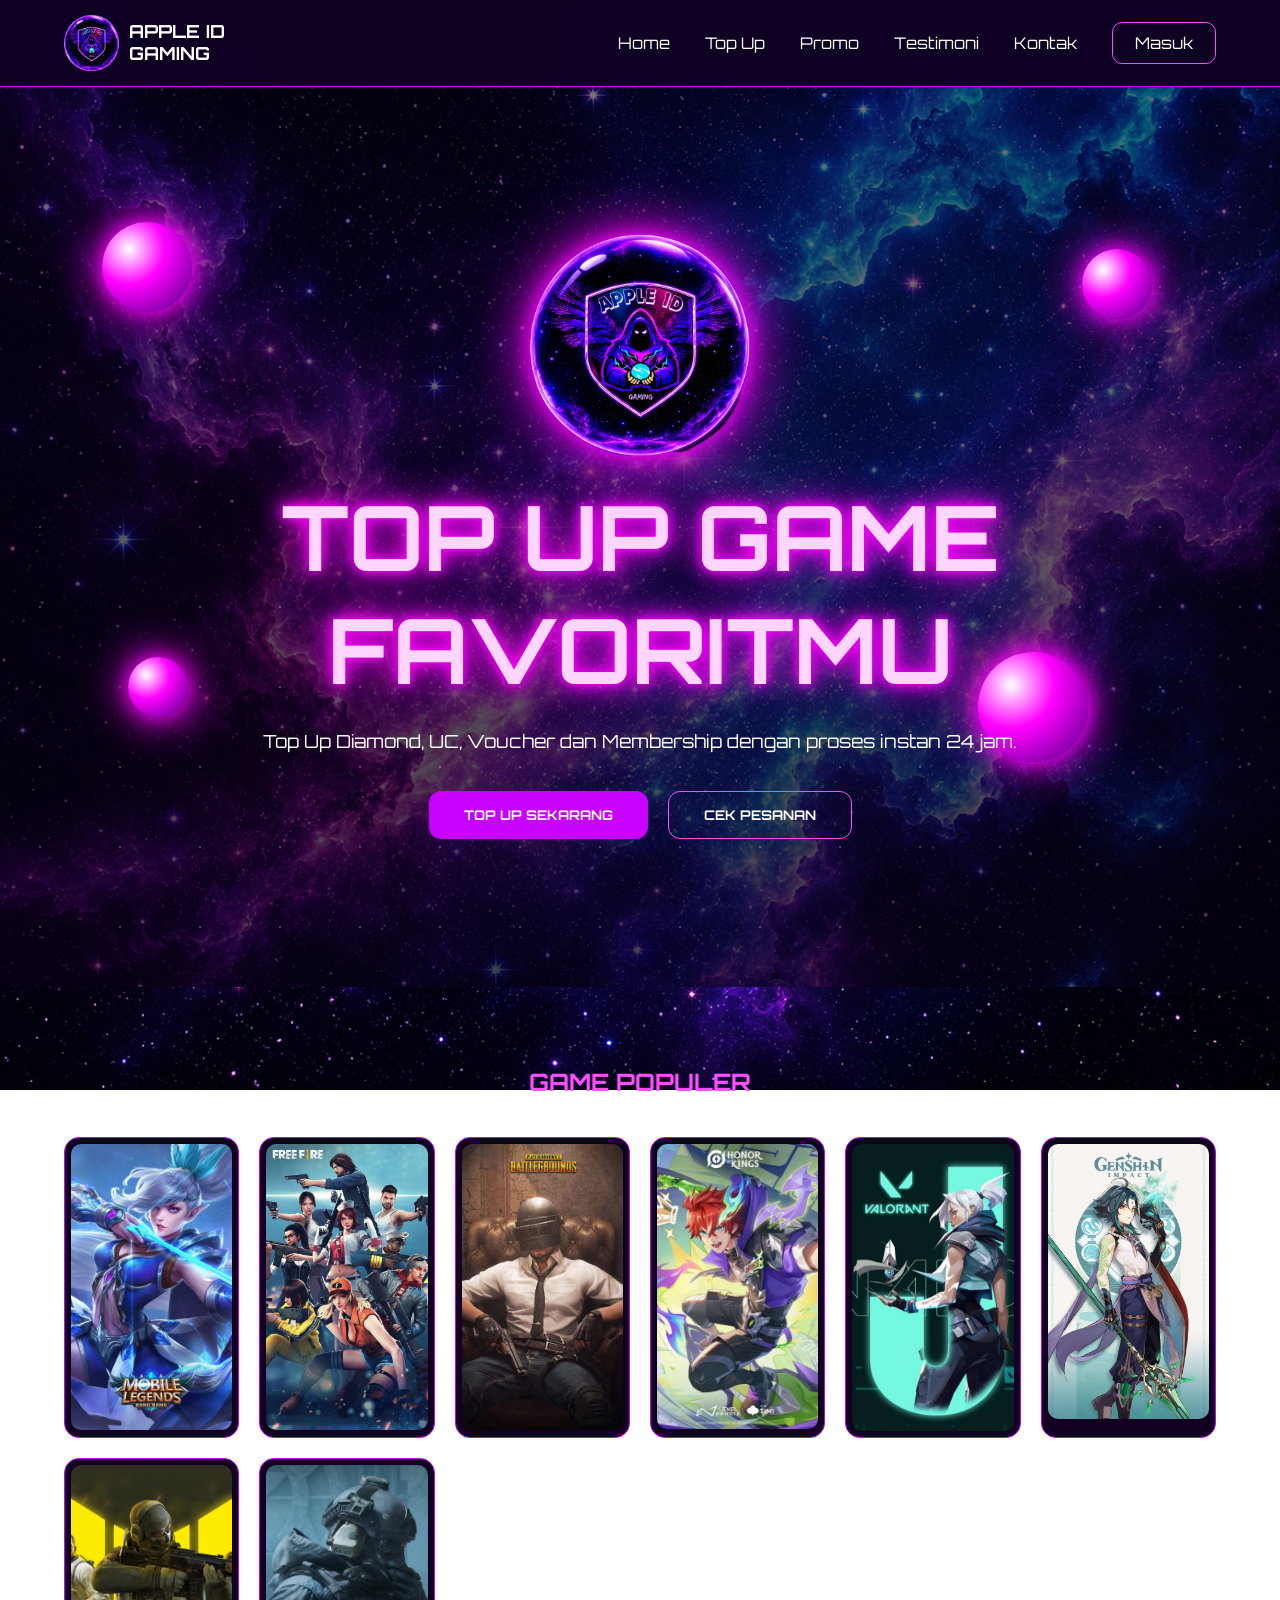
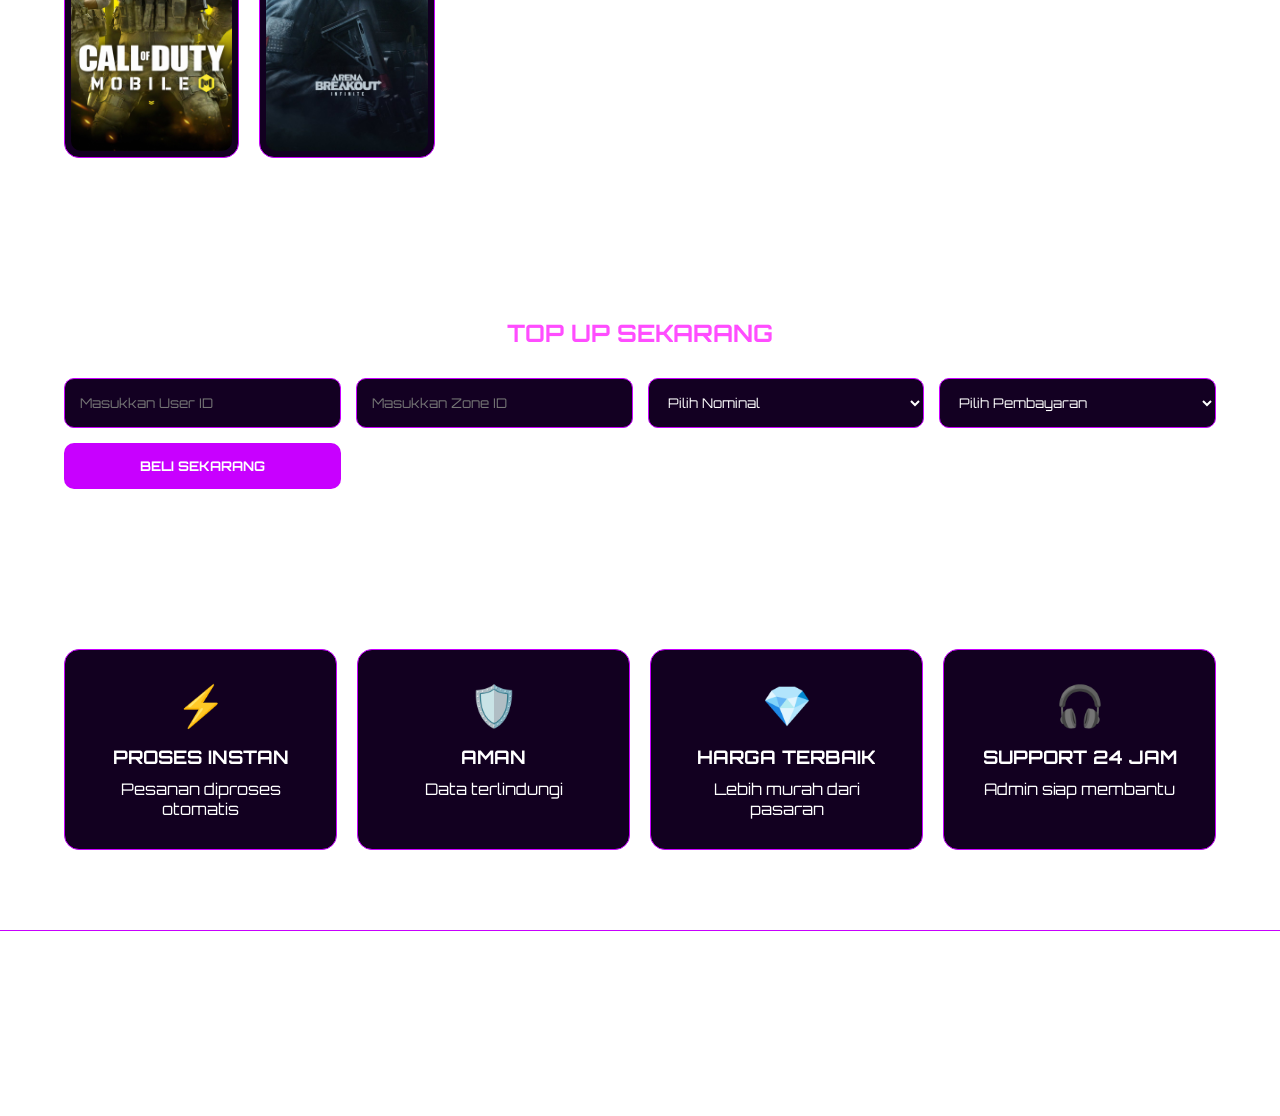
==== commit 40f175b2: "Change PUBG Mobile image to a link" ====
--- a/index.html
+++ b/index.html
@@ -109,9 +109,9 @@
                 <img src="images/ff.jpg" alt="Free Fire">
             </div>
 
-            <div class="game-card">
-                <img src="images/pubg.jpg" alt="PUBG Mobile">
-            </div>
+            <a href="pubgm.html" class="game-card">
+    <img src="images/pubg.jpg" alt="PUBG Mobile">
+</a>
 
             <div class="game-card">
                 <img src="images/hok.jpg" alt="Honor of Kings">
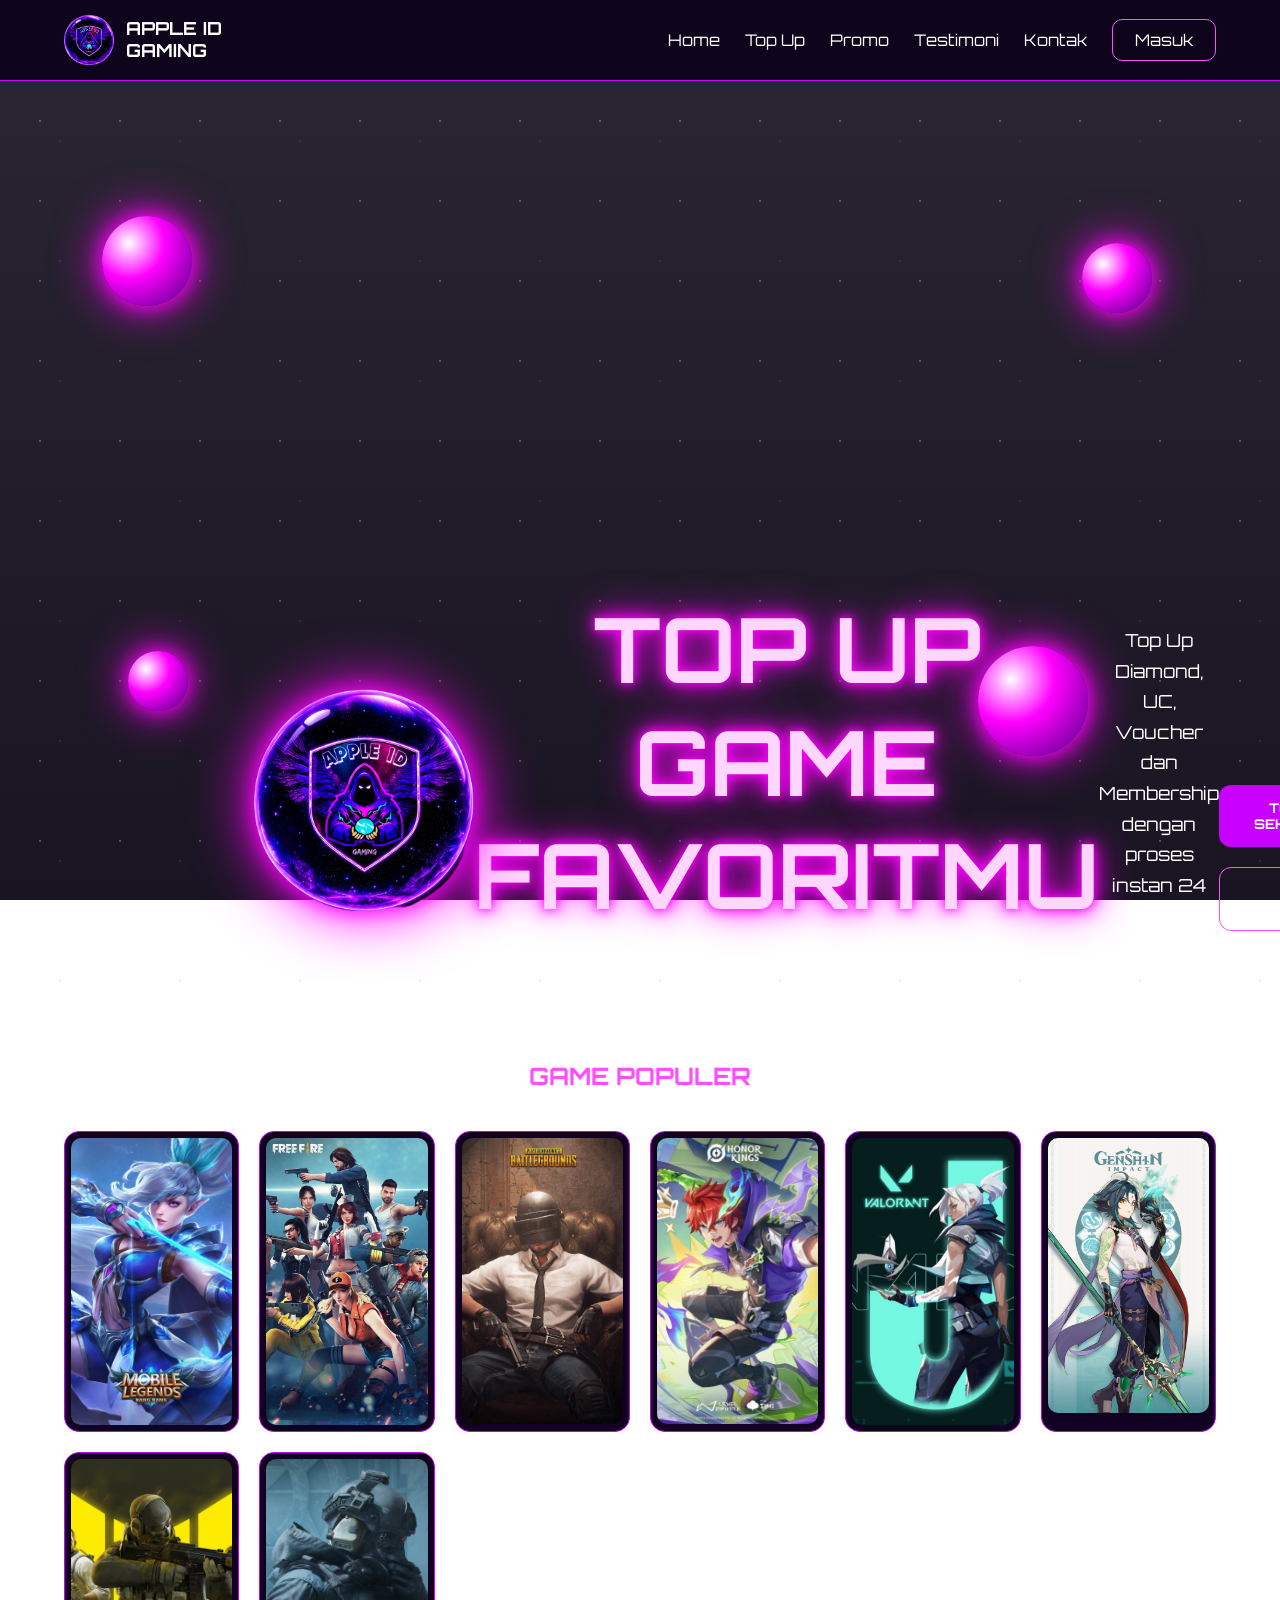
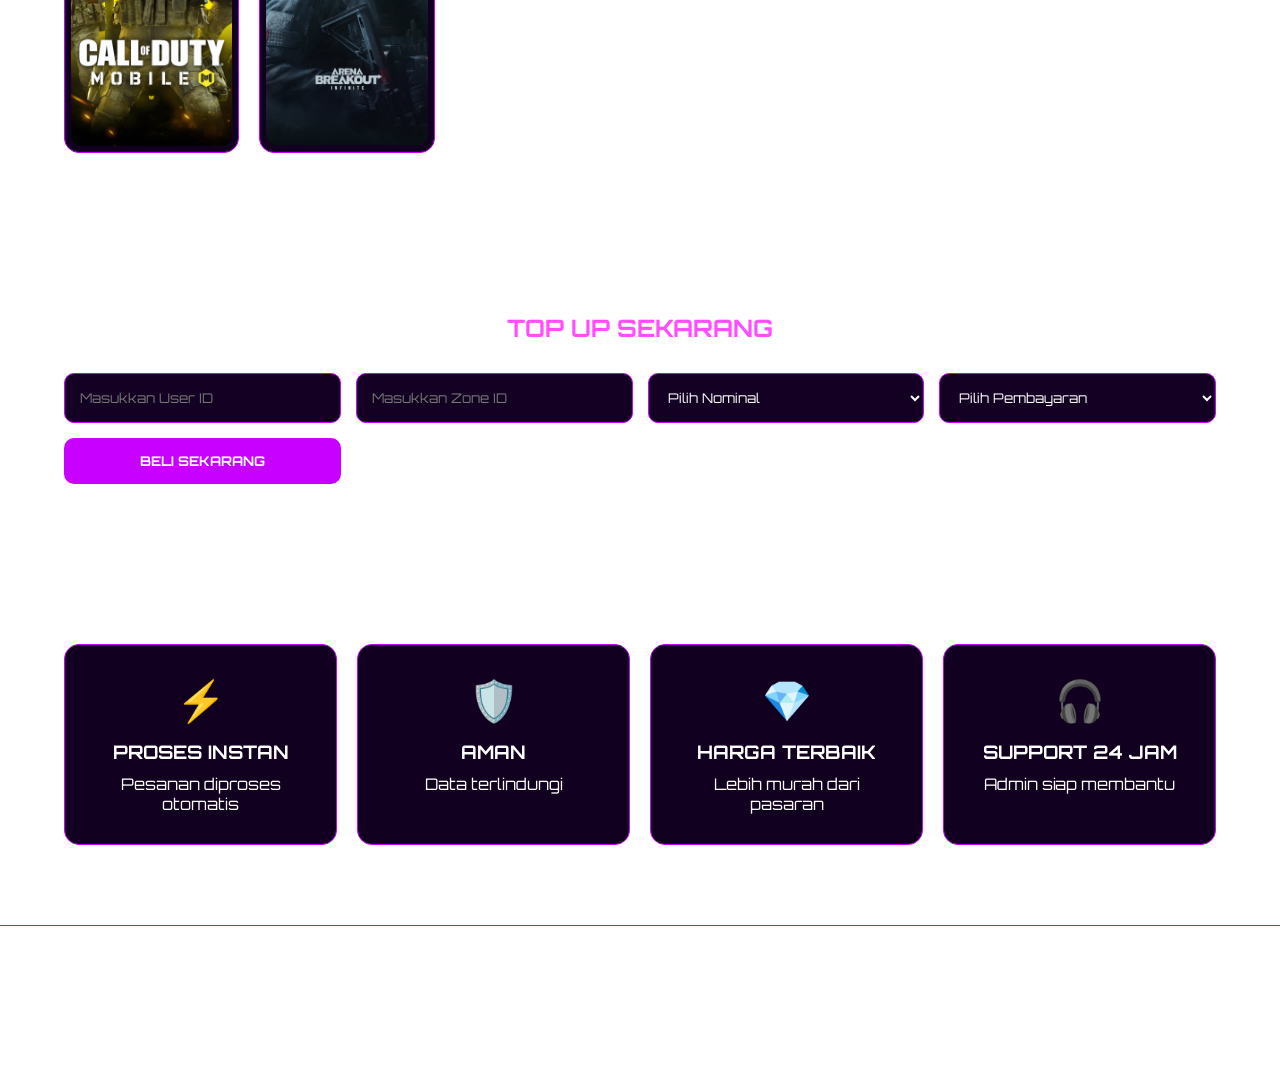
==== commit df58ee6e: "Update stylesheet links and remove inline script" ====
--- a/index.html
+++ b/index.html
@@ -10,7 +10,8 @@
 
     <title>Apple ID Gaming</title>
 
-    <link rel="stylesheet" href="style.css">
+    <link rel="stylesheet" href="css/style.css">
+    <link rel="stylesheet" href="css/pubgm.css">
 
     <link
         href="https://fonts.googleapis.com/css2?family=Orbitron:wght@400;500;600;700&display=swap"
@@ -101,37 +102,37 @@
 
         <div class="game-grid">
 
-            <div class="game-card">
-                <img src="images/mlbb.jpg" alt="Mobile Legends">
-            </div>
-
-            <div class="game-card">
-                <img src="images/ff.jpg" alt="Free Fire">
-            </div>
-
-            <a href="pubgm.html" class="game-card">
+            <a href="mlbb.html" class="game-card">
+    <img src="images/mlbb.jpg" alt="Mobile Legends">
+</a>
+
+<a href="ff.html" class="game-card">
+    <img src="images/ff.jpg" alt="Free Fire">
+</a>
+
+<a href="pubgm.html" class="game-card">
     <img src="images/pubg.jpg" alt="PUBG Mobile">
 </a>
 
-            <div class="game-card">
-                <img src="images/hok.jpg" alt="Honor of Kings">
-            </div>
-
-            <div class="game-card">
-                <img src="images/valorant.jpg" alt="Valorant">
-            </div>
-
-            <div class="game-card">
-                <img src="images/genshin.jpg" alt="Genshin Impact">
-            </div>
-
-            <div class="game-card">
-                <img src="images/codm.jpg" alt="Call of Duty Mobile">
-            </div>
-
-            <div class="game-card">
-                <img src="images/arena.jpg" alt="Arena Breakout">
-            </div>
+<a href="hok.html" class="game-card">
+    <img src="images/hok.jpg" alt="Honor of Kings">
+</a>
+
+<a href="valorant.html" class="game-card">
+    <img src="images/valorant.jpg" alt="Valorant">
+</a>
+
+<a href="genshin.html" class="game-card">
+    <img src="images/genshin.jpg" alt="Genshin Impact">
+</a>
+
+<a href="codm.html" class="game-card">
+    <img src="images/codm.jpg" alt="Call of Duty Mobile">
+</a>
+
+<a href="arena.html" class="game-card">
+    <img src="images/arena.jpg" alt="Arena Breakout">
+</a>
 
         </div>
 
@@ -224,13 +225,7 @@
     </footer>
 
     <!-- JAVASCRIPT -->
-    <script>
-        const hamburger = document.getElementById("hamburger");
-        const menu = document.getElementById("menu");
-
-        hamburger.addEventListener("click", () => {
-            menu.classList.toggle("active");
-        });
+    <script src="js/pubgm.js" defer></script>
     </script>
 
 </body>
--- a/css/style.css
+++ b/css/style.css
@@ -0,0 +1,562 @@
+/* =========================
+   APPLE ID GAMING
+   STYLE.CSS FINAL
+========================= */
+
+:root{
+    --primary:#c800ff;
+    --secondary:#ff4dff;
+    --dark:#050010;
+    --card:#120020;
+    --white:#ffffff;
+}
+
+/* RESET */
+
+*{
+    margin:0;
+    padding:0;
+    box-sizing:border-box;
+    font-family:'Orbitron',sans-serif;
+}
+
+html{
+    scroll-behavior:smooth;
+}
+
+body{
+    color:var(--white);
+    overflow-x:hidden;
+
+    background:
+    linear-gradient(
+        rgba(5,0,15,0.88),
+        rgba(10,0,30,0.92)
+    ),
+    url("images/bg-galaxy.png");
+
+    background-size:cover;
+    background-position:center;
+    background-repeat:no-repeat;
+    background-attachment:fixed;
+}
+
+/* HEADER */
+
+header{
+    position:sticky;
+    top:0;
+    z-index:999;
+
+    display:flex;
+    justify-content:space-between;
+    align-items:center;
+
+    padding:15px 5%;
+
+    background:rgba(15,0,35,.95);
+    backdrop-filter:blur(10px);
+
+    border-bottom:1px solid var(--primary);
+}
+
+.logo{
+    display:flex;
+    align-items:center;
+    gap:10px;
+}
+
+.logo img{
+    width:55px;
+}
+
+.logo span{
+    font-size:18px;
+    font-weight:700;
+    line-height:1.2;
+}
+
+nav{
+    display:flex;
+    align-items:center;
+    gap:35px;
+}
+
+nav a{
+    color:#fff;
+    text-decoration:none;
+    transition:.3s;
+}
+
+nav a:hover{
+    color:var(--secondary);
+}
+
+.login-btn{
+    padding:10px 22px;
+    border:1px solid var(--secondary);
+    border-radius:10px;
+}
+
+.hamburger{
+    display:none;
+    background:none;
+    border:none;
+    color:#fff;
+    font-size:30px;
+    cursor:pointer;
+}
+
+/* HERO */
+
+.hero{
+    position:relative;
+
+    min-height:100vh;
+
+    display:flex;
+    justify-content:center;
+    align-items:center;
+    text-align:center;
+
+    overflow:hidden;
+
+    background:
+    linear-gradient(
+        rgba(5,0,15,.55),
+        rgba(5,0,15,.75)
+    ),
+    url("images/bg-galaxy.png");
+
+    background-size:cover;
+    background-position:center;
+    background-repeat:no-repeat;
+}
+
+.hero::before{
+    content:"";
+    position:absolute;
+    inset:0;
+
+    background-image:
+    radial-gradient(#ffffff 1px, transparent 1px),
+    radial-gradient(#ff00ff 1px, transparent 1px);
+
+    background-size:80px 80px,120px 120px;
+
+    opacity:.25;
+
+    animation:starsMove 60s linear infinite;
+}
+
+@keyframes starsMove{
+    from{
+        transform:translateY(0);
+    }
+    to{
+        transform:translateY(-500px);
+    }
+}
+
+.hero-content{
+    position:relative;
+    z-index:2;
+    max-width:900px;
+    padding:20px;
+}
+
+.hero-logo{
+    width:220px;
+
+    margin-bottom:20px;
+
+    filter:
+    drop-shadow(0 0 10px #ff00ff)
+    drop-shadow(0 0 30px #ff00ff);
+}
+
+.hero h1{
+    font-size:clamp(40px,8vw,90px);
+
+    color:#ffd6ff;
+
+    text-shadow:
+    0 0 10px #ff00ff,
+    0 0 20px #ff00ff,
+    0 0 40px #ff00ff;
+}
+
+.hero p{
+    margin-top:20px;
+    font-size:18px;
+    line-height:1.7;
+}
+
+.hero-btn{
+    margin-top:35px;
+
+    display:flex;
+    justify-content:center;
+    gap:20px;
+    flex-wrap:wrap;
+}
+
+.hero button{
+    padding:15px 35px;
+
+    border:none;
+    border-radius:12px;
+
+    cursor:pointer;
+
+    background:var(--primary);
+    color:white;
+
+    font-weight:700;
+
+    transition:.3s;
+}
+
+.hero button:hover{
+    transform:translateY(-3px);
+}
+
+.secondary{
+    background:transparent !important;
+    border:1px solid var(--secondary) !important;
+}
+
+/* PLANETS */
+
+.planet{
+    position:absolute;
+    border-radius:50%;
+
+    background:
+    radial-gradient(
+        circle at 30% 30%,
+        #ffffff,
+        #ff00ff 40%,
+        #4b0082
+    );
+
+    box-shadow:
+    0 0 20px #ff00ff,
+    0 0 50px #ff00ff;
+
+    animation:float 5s ease-in-out infinite;
+}
+
+.planet1{
+    width:90px;
+    height:90px;
+    top:15%;
+    left:8%;
+}
+
+.planet2{
+    width:70px;
+    height:70px;
+    top:18%;
+    right:10%;
+}
+
+.planet3{
+    width:110px;
+    height:110px;
+    bottom:25%;
+    right:15%;
+}
+
+.planet4{
+    width:60px;
+    height:60px;
+    bottom:30%;
+    left:10%;
+}
+
+@keyframes float{
+    0%,100%{
+        transform:translateY(0);
+    }
+
+    50%{
+        transform:translateY(-15px);
+    }
+}
+
+/* GAME */
+
+.game-section{
+    padding:80px 5%;
+}
+
+.game-section h2{
+    text-align:center;
+    margin-bottom:40px;
+    color:var(--secondary);
+}
+
+.game-grid{
+    display:grid;
+    grid-template-columns:repeat(auto-fit,minmax(150px,1fr));
+    gap:20px;
+}
+
+.game-card{
+    background:var(--card);
+
+    padding:6px;
+
+    border-radius:15px;
+    border:1px solid var(--primary);
+
+    transition:.3s;
+}
+
+.game-card:hover{
+    transform:translateY(-8px);
+
+    box-shadow:
+    0 0 20px rgba(200,0,255,.8);
+}
+
+.game-card img{
+    width:100%;
+    display:block;
+    border-radius:10px;
+}
+.game-card{
+    display:block;
+    text-decoration:none;
+    color:inherit;
+}
+
+.game-card img{
+    display:block;
+    width:100%;
+}
+/* TOPUP */
+
+.topup-box{
+    padding:80px 5%;
+}
+
+.topup-box h2{
+    text-align:center;
+    margin-bottom:30px;
+    color:var(--secondary);
+}
+
+.topup-box form{
+    display:grid;
+    grid-template-columns:
+    repeat(auto-fit,minmax(220px,1fr));
+
+    gap:15px;
+}
+
+.topup-box input,
+.topup-box select{
+    padding:15px;
+
+    background:#130022;
+
+    border:1px solid var(--primary);
+
+    color:white;
+
+    border-radius:10px;
+}
+
+.topup-box button{
+    padding:15px;
+
+    border:none;
+
+    background:var(--primary);
+
+    color:white;
+
+    font-weight:700;
+
+    border-radius:10px;
+
+    cursor:pointer;
+}
+
+/* FEATURES */
+
+.features{
+    padding:80px 5%;
+
+    display:grid;
+    grid-template-columns:
+    repeat(auto-fit,minmax(250px,1fr));
+
+    gap:20px;
+}
+
+.feature{
+    background:var(--card);
+
+    padding:30px;
+
+    border-radius:15px;
+
+    border:1px solid var(--primary);
+
+    text-align:center;
+
+    transition:.3s;
+}
+
+.feature:hover{
+    transform:translateY(-5px);
+}
+
+.feature-icon{
+    font-size:40px;
+    margin-bottom:15px;
+}
+
+.feature h3{
+    margin-bottom:10px;
+}
+
+/* FOOTER */
+
+footer{
+    padding:50px 20px;
+
+    text-align:center;
+
+    border-top:1px solid var(--primary);
+}
+
+footer h2{
+    margin-bottom:15px;
+}
+
+/* LOGIN */
+
+.login-container{
+    min-height:100vh;
+
+    display:flex;
+    justify-content:center;
+    align-items:center;
+
+    background:
+    linear-gradient(
+        rgba(5,0,15,.85),
+        rgba(5,0,15,.90)
+    ),
+    url("images/bg-galaxy.png");
+
+    background-size:cover;
+    background-position:center;
+}
+
+.login-box{
+    width:400px;
+    max-width:90%;
+
+    padding:40px;
+
+    background:var(--card);
+
+    border:1px solid var(--primary);
+
+    border-radius:20px;
+}
+
+.login-logo{
+    width:120px;
+
+    display:block;
+
+    margin:0 auto 20px;
+
+    filter:
+    drop-shadow(0 0 10px #ff00ff)
+    drop-shadow(0 0 30px #ff00ff);
+}
+
+.login-box form{
+    display:flex;
+    flex-direction:column;
+    gap:15px;
+}
+
+.login-box input{
+    padding:15px;
+
+    background:#090012;
+
+    border:1px solid var(--primary);
+
+    color:white;
+
+    border-radius:10px;
+}
+
+.login-box button{
+    padding:15px;
+
+    border:none;
+
+    background:var(--primary);
+
+    color:white;
+
+    font-weight:700;
+
+    border-radius:10px;
+
+    cursor:pointer;
+}
+
+/* MOBILE */
+
+@media(max-width:768px){
+
+    .hamburger{
+        display:block;
+    }
+
+    nav{
+        position:absolute;
+        top:80px;
+        left:0;
+
+        width:100%;
+
+        background:#10001f;
+
+        flex-direction:column;
+
+        padding:25px;
+
+        display:none;
+    }
+
+    nav.active{
+        display:flex;
+    }
+
+    .hero-logo{
+        width:150px;
+    }
+
+    .planet{
+        opacity:.6;
+    }
+
+    .planet1,
+    .planet2,
+    .planet3,
+    .planet4{
+        transform:scale(.8);
+    }
+}
--- a/css/pubgm.css
+++ b/css/pubgm.css
@@ -0,0 +1,437 @@
+/* =========================
+   GLOBAL
+========================= */
+
+*,
+*::before,
+*::after{
+    margin:0;
+    padding:0;
+    box-sizing:border-box;
+}
+
+html{
+    scroll-behavior:smooth;
+}
+
+body{
+    font-family:'Orbitron',sans-serif;
+    color:#fff;
+    overflow-x:hidden;
+    min-height:100vh;
+
+    background:
+    linear-gradient(
+        rgba(5,0,15,.85),
+        rgba(5,0,15,.92)
+    ),
+    url("images/bg-galaxy.png");
+
+    background-size:cover;
+    background-position:center;
+    background-attachment:fixed;
+}
+
+/* =========================
+   HEADER
+========================= */
+
+header{
+    position:sticky;
+    top:0;
+    z-index:1000;
+
+    display:flex;
+    justify-content:space-between;
+    align-items:center;
+
+    padding:15px 5%;
+
+    background:rgba(10,0,25,.85);
+    backdrop-filter:blur(12px);
+
+    border-bottom:1px solid #c800ff;
+}
+
+.logo{
+    display:flex;
+    align-items:center;
+    gap:12px;
+}
+
+.logo img{
+    width:50px;
+    height:50px;
+    object-fit:contain;
+}
+
+.logo h2{
+    font-size:20px;
+}
+
+nav{
+    display:flex;
+    align-items:center;
+    gap:25px;
+}
+
+nav a{
+    color:#fff;
+    text-decoration:none;
+    transition:.3s;
+}
+
+nav a:hover{
+    color:#ff4dff;
+}
+
+.hamburger{
+    display:none;
+    font-size:30px;
+    cursor:pointer;
+}
+
+/* =========================
+   HERO
+========================= */
+
+.hero{
+    position:relative;
+    height:350px;
+
+    background:url("images/pubg-banner.jpg");
+    background-size:cover;
+    background-position:center;
+}
+
+.hero-overlay{
+    position:absolute;
+    inset:0;
+
+    background:
+    linear-gradient(
+        rgba(5,0,15,.2),
+        rgba(5,0,15,.9)
+    );
+}
+
+.hero-content{
+    position:relative;
+    z-index:2;
+
+    height:100%;
+
+    display:flex;
+    align-items:flex-end;
+
+    padding:50px 5%;
+}
+
+.game-info{
+    display:flex;
+    align-items:center;
+    gap:20px;
+}
+
+.game-logo{
+    width:90px;
+    border-radius:15px;
+
+    box-shadow:
+    0 0 20px rgba(200,0,255,.4);
+}
+
+.game-info h1{
+    font-size:42px;
+    text-shadow:0 0 20px #ff00ff;
+}
+
+.tags{
+    display:flex;
+    flex-wrap:wrap;
+    gap:10px;
+    margin-top:12px;
+}
+
+.tags span{
+    background:#1c1035;
+    border:1px solid #c800ff;
+
+    padding:8px 15px;
+    border-radius:10px;
+}
+
+/* =========================
+   FILTER
+========================= */
+
+.filter-area{
+    padding:30px 5%;
+}
+
+.dropdown{
+    position:relative;
+}
+
+.filter-btn{
+    width:100%;
+    max-width:350px;
+
+    padding:15px;
+
+    background:#140022;
+    color:#fff;
+
+    border:1px solid #c800ff;
+    border-radius:12px;
+
+    cursor:pointer;
+
+    transition:.3s;
+}
+
+.filter-btn:hover{
+    background:#1c0033;
+}
+
+/* =========================
+   PAYMENT POPUP
+========================= */
+
+.payment-popup{
+    display:none;
+
+    position:absolute;
+    top:70px;
+    left:0;
+
+    width:100%;
+    max-width:700px;
+
+    padding:20px;
+
+    background:rgba(18,0,32,.95);
+    backdrop-filter:blur(10px);
+
+    border:1px solid #c800ff;
+    border-radius:20px;
+
+    grid-template-columns:
+    repeat(auto-fit,minmax(140px,1fr));
+
+    gap:15px;
+
+    z-index:999;
+}
+
+.payment-popup.show{
+    display:grid;
+}
+
+.payment-item{
+    background:#1d1236;
+
+    padding:15px;
+    text-align:center;
+
+    border-radius:12px;
+
+    cursor:pointer;
+    transition:.3s;
+}
+
+.payment-item:hover{
+    background:#c800ff;
+    transform:translateY(-3px);
+}
+
+.payment-popup::-webkit-scrollbar{
+    width:6px;
+}
+
+.payment-popup::-webkit-scrollbar-thumb{
+    background:#c800ff;
+    border-radius:20px;
+}
+
+/* =========================
+   PRODUCT GRID
+========================= */
+
+.product-grid{
+    padding:20px 5% 60px;
+
+    display:grid;
+
+    grid-template-columns:
+    repeat(auto-fit,minmax(250px,1fr));
+
+    gap:25px;
+}
+
+.card{
+    background:rgba(18,0,32,.95);
+
+    border:1px solid #c800ff;
+    border-radius:20px;
+
+    padding:25px;
+
+    text-align:center;
+
+    transition:.3s;
+}
+
+.card:hover{
+    transform:translateY(-8px);
+
+    box-shadow:
+    0 0 25px rgba(200,0,255,.7);
+}
+
+.badge{
+    display:inline-block;
+
+    background:#32c957;
+
+    padding:6px 12px;
+    border-radius:8px;
+
+    margin-bottom:15px;
+
+    font-size:13px;
+}
+
+.card h3{
+    font-size:28px;
+    margin-bottom:15px;
+}
+
+.card p{
+    font-size:24px;
+    color:#ffd66b;
+    margin-bottom:20px;
+}
+
+.card button{
+    width:100%;
+    padding:15px;
+
+    border:none;
+    border-radius:12px;
+
+    background:#c800ff;
+    color:#fff;
+
+    font-weight:700;
+
+    cursor:pointer;
+    transition:.3s;
+}
+
+.card button:hover{
+    background:#de33ff;
+}
+
+/* =========================
+   FOOTER
+========================= */
+
+footer{
+    padding:40px 20px;
+    text-align:center;
+
+    border-top:1px solid #c800ff;
+}
+
+/* =========================
+   MOBILE
+========================= */
+
+@media(max-width:768px){
+
+    .hamburger{
+        display:block;
+    }
+
+    nav{
+        display:none;
+
+        position:absolute;
+        top:80px;
+        left:0;
+
+        width:100%;
+
+        background:#120020;
+
+        flex-direction:column;
+        gap:20px;
+
+        padding:20px;
+
+        border-top:1px solid #c800ff;
+    }
+
+    nav.active{
+        display:flex;
+    }
+
+    .hero{
+        height:280px;
+    }
+
+    .game-info{
+        flex-direction:column;
+        text-align:center;
+    }
+
+    .game-info h1{
+        font-size:28px;
+    }
+
+    .game-logo{
+        width:80px;
+    }
+
+    .payment-popup{
+        position:fixed;
+
+        left:0;
+        right:0;
+        top:50%;
+
+        transform:translateY(-50%);
+
+        width:95%;
+        max-height:70vh;
+
+        overflow-y:auto;
+
+        margin:auto;
+    }
+
+    .card h3{
+        font-size:22px;
+    }
+
+    .card p{
+        font-size:20px;
+    }
+}
+
+/* =========================
+   TABLET
+========================= */
+
+@media(min-width:769px) and (max-width:1024px){
+
+    .product-grid{
+        grid-template-columns:
+        repeat(2,1fr);
+    }
+
+    .game-info h1{
+        font-size:36px;
+    }
+}
